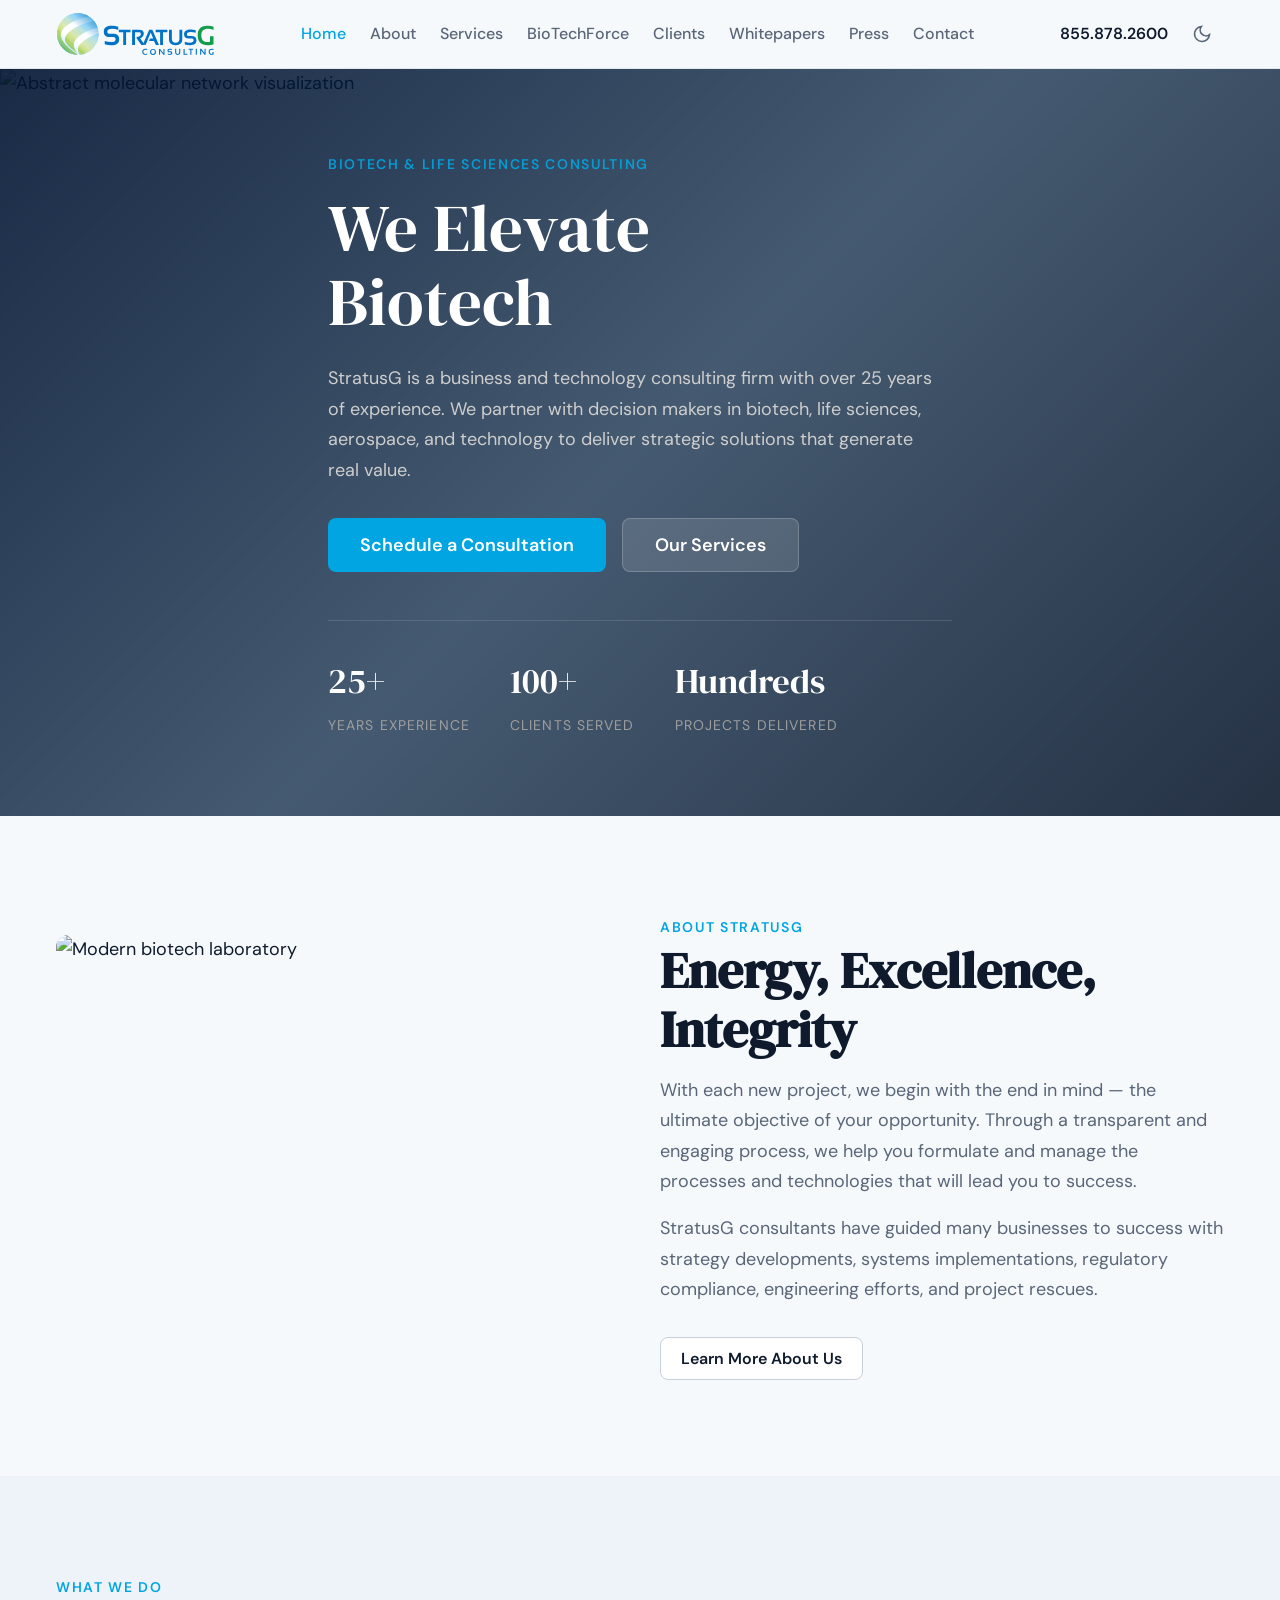
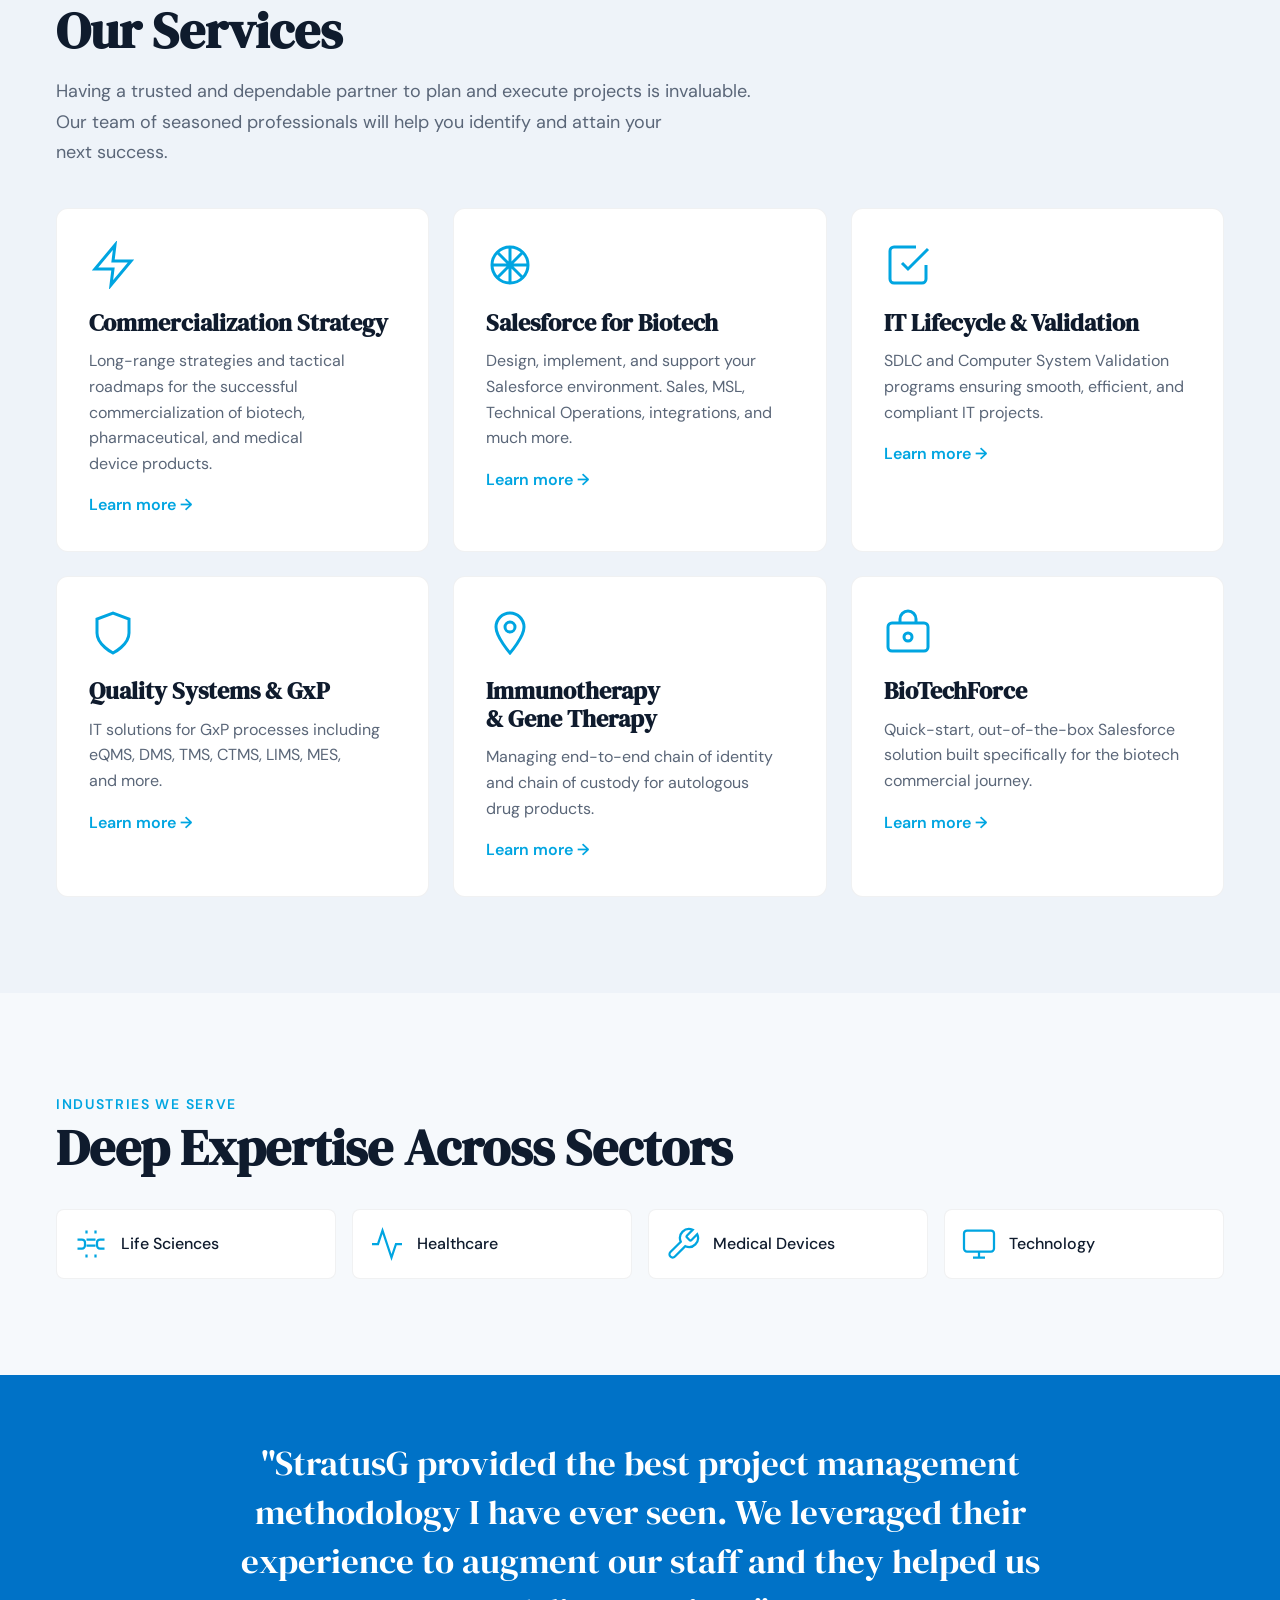
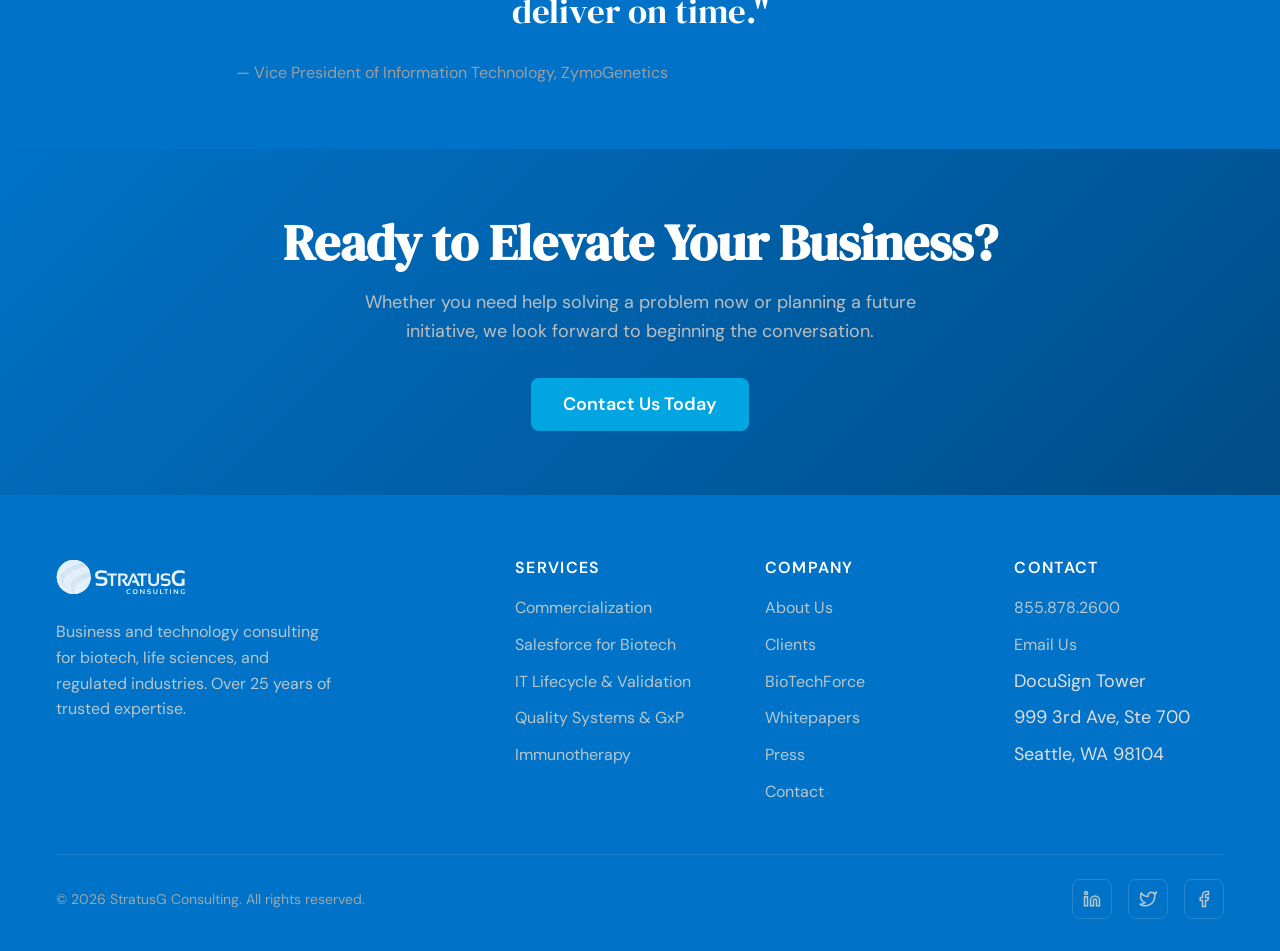
==== index.html @ 869bb2cd "StratusG Consulting website - complete rebuild - Modern responsive design with dark mode support - H" ====
<!DOCTYPE html>
<html lang="en">
<head>
<meta charset="UTF-8">
<meta name="viewport" content="width=device-width, initial-scale=1.0">
<title>StratusG Consulting — Biotech &amp; Life Sciences Technology Consulting</title>
<meta name="description" content="StratusG is a biotechnology consulting firm with 25+ years of experience. We partner with biotech, life sciences, aerospace, and technology leaders to deliver strategic solutions.">
<meta name="keywords" content="biotech consulting, life sciences consulting, technology consulting, Salesforce biotech, commercialization strategy, IT validation, GxP compliance, CAR-T therapy, immunotherapy consulting, BioTechForce, Seattle consulting firm">
<meta name="robots" content="index, follow">
<link rel="canonical" href="https://stratusg.com/">
<link rel="sitemap" type="application/xml" href="/sitemap.xml">

<!-- Open Graph -->
<meta property="og:type" content="website">
<meta property="og:site_name" content="StratusG Consulting">
<meta property="og:title" content="StratusG Consulting — Biotech & Life Sciences Technology Consulting">
<meta property="og:description" content="Business and technology consulting for biotech, life sciences, and regulated industries. Over 25 years of experience serving 100+ clients.">
<meta property="og:url" content="https://stratusg.com/">
<meta property="og:image" content="https://stratusg.com/assets/stratusg-hero.png">
<meta property="og:image:width" content="1200">
<meta property="og:image:height" content="630">
<meta property="og:locale" content="en_US">

<!-- Twitter Card -->
<meta name="twitter:card" content="summary_large_image">
<meta name="twitter:site" content="@StratusG">
<meta name="twitter:title" content="StratusG Consulting — Biotech & Life Sciences Technology Consulting">
<meta name="twitter:description" content="Business and technology consulting for biotech, life sciences, and regulated industries. Over 25 years of experience.">
<meta name="twitter:image" content="https://stratusg.com/assets/stratusg-hero.png">

<!-- Additional SEO -->
<meta name="geo.region" content="US-WA">
<meta name="geo.placename" content="Seattle">
<meta name="geo.position" content="47.6062;-122.3321">
<meta name="ICBM" content="47.6062, -122.3321">

<!-- Fonts -->
<link rel="preconnect" href="https://fonts.googleapis.com">
<link rel="preconnect" href="https://fonts.gstatic.com" crossorigin>
<link href="https://fonts.googleapis.com/css2?family=DM+Sans:wght@300;400;500;600;700&family=DM+Serif+Display&display=swap" rel="stylesheet">

<!-- Lucide Icons -->
<script src="https://unpkg.com/lucide@latest/dist/umd/lucide.min.js"></script>

<!-- Google reCAPTCHA -->
<script src="https://www.google.com/recaptcha/api.js?onload=onRecaptchaLoad&render=explicit" async defer></script>

<link rel="stylesheet" href="./base.css">
<link rel="stylesheet" href="./style.css">

<!-- Ensure all content is visible to search engine crawlers without JS -->
<noscript>
<style>
  .page { display: block !important; }
  .mobile-nav { display: none; }
</style>
</noscript>

<!-- JSON-LD Structured Data -->
<script type="application/ld+json">
{
  "@context": "https://schema.org",
  "@graph": [
    {
      "@type": "Organization",
      "@id": "https://stratusg.com/#organization",
      "name": "StratusG Consulting",
      "url": "https://stratusg.com",
      "logo": "https://stratusg.com/assets/stratusG-2.svg",
      "description": "StratusG is a business and technology consulting firm with over 25 years of experience partnering with decision makers in biotech, life sciences, aerospace, and technology.",
      "foundingDate": "2001",
      "numberOfEmployees": {
        "@type": "QuantitativeValue",
        "minValue": 10,
        "maxValue": 50
      },
      "address": {
        "@type": "PostalAddress",
        "streetAddress": "999 3rd Ave, Ste 700",
        "addressLocality": "Seattle",
        "addressRegion": "WA",
        "postalCode": "98104",
        "addressCountry": "US"
      },
      "contactPoint": {
        "@type": "ContactPoint",
        "contactType": "sales",
        "areaServed": "US",
        "availableLanguage": "English"
      },
      "sameAs": [
        "https://www.linkedin.com/company/stratusg-consulting",
        "https://twitter.com/StratusG",
        "http://www.facebook.com/stratusg.seattle"
      ],
      "knowsAbout": [
        "Biotechnology Consulting",
        "Life Sciences Technology",
        "Salesforce Implementation",
        "IT Lifecycle Management",
        "GxP Compliance",
        "Quality Systems",
        "Immunotherapy",
        "CAR-T Cell Therapy",
        "Gene Therapy",
        "Commercialization Strategy"
      ]
    },
    {
      "@type": "LocalBusiness",
      "@id": "https://stratusg.com/#localbusiness",
      "name": "StratusG Consulting",
      "image": "https://stratusg.com/assets/stratusg-hero.png",
      "url": "https://stratusg.com",
      "priceRange": "$$$",
      "address": {
        "@type": "PostalAddress",
        "streetAddress": "999 3rd Ave, Ste 700",
        "addressLocality": "Seattle",
        "addressRegion": "WA",
        "postalCode": "98104",
        "addressCountry": "US"
      },
      "geo": {
        "@type": "GeoCoordinates",
        "latitude": 47.6062,
        "longitude": -122.3321
      },
      "areaServed": {
        "@type": "Country",
        "name": "United States"
      }
    },
    {
      "@type": "WebSite",
      "@id": "https://stratusg.com/#website",
      "url": "https://stratusg.com",
      "name": "StratusG Consulting",
      "publisher": {
        "@id": "https://stratusg.com/#organization"
      },
      "description": "Biotech and life sciences technology consulting with over 25 years of experience."
    },
    {
      "@type": "WebPage",
      "@id": "https://stratusg.com/#webpage",
      "url": "https://stratusg.com",
      "name": "StratusG Consulting — Biotech & Life Sciences Technology Consulting",
      "isPartOf": {
        "@id": "https://stratusg.com/#website"
      },
      "about": {
        "@id": "https://stratusg.com/#organization"
      },
      "description": "StratusG is a biotechnology consulting firm with 25+ years of experience serving 100+ clients across biotech, life sciences, aerospace, and technology."
    },
    {
      "@type": "ProfessionalService",
      "@id": "https://stratusg.com/#service",
      "name": "StratusG Consulting Services",
      "provider": {
        "@id": "https://stratusg.com/#organization"
      },
      "serviceType": [
        "Commercialization Consulting",
        "Salesforce for Biotech",
        "IT Lifecycle & Validation",
        "Quality Systems & GxP Compliance",
        "Immunotherapy & CAR-T Consulting",
        "BioTechForce Platform"
      ],
      "areaServed": {
        "@type": "Country",
        "name": "United States"
      }
    }
  ]
}
</script>
</head>
<body>

<!-- ==================== HEADER ==================== -->
<header class="header">
  <div class="header__inner">
    <a href="#home" class="header__logo" data-nav="home">
      <img src="./assets/stratusG-2.svg" alt="StratusG Consulting" class="header__logo-full">
    </a>

    <nav class="header__nav">
      <a href="#home" data-nav="home" class="active">Home</a>
      <a href="#about" data-nav="about">About</a>
      <a href="#services" data-nav="services">Services</a>
      <a href="#biotechforce" data-nav="biotechforce">BioTechForce</a>
      <a href="#clients" data-nav="clients">Clients</a>
      <a href="#whitepapers" data-nav="whitepapers">Whitepapers</a>
      <a href="#press" data-nav="press">Press</a>
      <a href="#contact" data-nav="contact">Contact</a>
    </nav>

    <div class="header__actions">
      <a href="#" class="header__phone" data-phone></a>
      <button class="theme-toggle" data-theme-toggle aria-label="Switch to dark mode">
        <svg width="20" height="20" viewBox="0 0 24 24" fill="none" stroke="currentColor" stroke-width="2"><path d="M21 12.79A9 9 0 1 1 11.21 3 7 7 0 0 0 21 12.79z"/></svg>
      </button>
      <button class="mobile-menu-btn" aria-label="Open menu" onclick="document.querySelector('.mobile-nav').classList.add('open')">
        <svg width="24" height="24" viewBox="0 0 24 24" fill="none" stroke="currentColor" stroke-width="2"><path d="M3 12h18M3 6h18M3 18h18"/></svg>
      </button>
    </div>
  </div>
</header>

<!-- Mobile Nav -->
<nav class="mobile-nav">
  <button class="mobile-nav__close" aria-label="Close menu" onclick="document.querySelector('.mobile-nav').classList.remove('open')">
    <svg width="24" height="24" viewBox="0 0 24 24" fill="none" stroke="currentColor" stroke-width="2"><path d="M18 6 6 18M6 6l12 12"/></svg>
  </button>
  <a href="#home" data-nav="home" onclick="document.querySelector('.mobile-nav').classList.remove('open')">Home</a>
  <a href="#about" data-nav="about" onclick="document.querySelector('.mobile-nav').classList.remove('open')">About</a>
  <a href="#services" data-nav="services" onclick="document.querySelector('.mobile-nav').classList.remove('open')">Services</a>
  <a href="#biotechforce" data-nav="biotechforce" onclick="document.querySelector('.mobile-nav').classList.remove('open')">BioTechForce</a>
  <a href="#clients" data-nav="clients" onclick="document.querySelector('.mobile-nav').classList.remove('open')">Clients</a>
  <a href="#whitepapers" data-nav="whitepapers" onclick="document.querySelector('.mobile-nav').classList.remove('open')">Whitepapers</a>
  <a href="#press" data-nav="press" onclick="document.querySelector('.mobile-nav').classList.remove('open')">Press</a>
  <a href="#contact" data-nav="contact" onclick="document.querySelector('.mobile-nav').classList.remove('open')">Contact</a>
</nav>

<!-- ==================== HOME PAGE ==================== -->
<main>
<div class="page active" id="page-home">

  <!-- Hero -->
  <section class="hero">
    <div class="hero__bg">
      <img src="./assets/stratusg-hero.png" alt="Abstract molecular network visualization" width="1920" height="1080" loading="eager">
    </div>
    <div class="hero__content">
      <span class="hero__label">Biotech &amp; Life Sciences Consulting</span>
      <h1 class="hero__title">We Elevate Biotech</h1>
      <p class="hero__desc">StratusG is a business and technology consulting firm with over 25 years of experience. We partner with decision makers in biotech, life sciences, aerospace, and technology to deliver strategic solutions that generate real value.</p>
      <div class="hero__actions">
        <a href="#contact" data-nav="contact" class="btn btn--primary btn--lg">Schedule a Consultation</a>
        <a href="#services" data-nav="services" class="btn btn--secondary btn--lg" style="background:oklch(1 0 0 / 0.12);color:#fff;border-color:oklch(1 0 0 / 0.2);">Our Services</a>
      </div>
      <div class="hero__stats">
        <div>
          <div class="hero__stat-number">25+</div>
          <div class="hero__stat-label">Years Experience</div>
        </div>
        <div>
          <div class="hero__stat-number">100+</div>
          <div class="hero__stat-label">Clients Served</div>
        </div>
        <div>
          <div class="hero__stat-number">Hundreds</div>
          <div class="hero__stat-label">Projects Delivered</div>
        </div>
      </div>
    </div>
  </section>

  <!-- About Preview -->
  <section class="section">
    <div class="container">
      <div class="about-row fade-in">
        <div class="about-row__img">
          <img src="./assets/stratusg-about.png" alt="Modern biotech laboratory" width="600" height="450" loading="lazy">
        </div>
        <div class="about-row__content">
          <span class="section__label">About StratusG</span>
          <h2>Energy, Excellence, Integrity</h2>
          <p>With each new project, we begin with the end in mind — the ultimate objective of your opportunity. Through a transparent and engaging process, we help you formulate and manage the processes and technologies that will lead you to success.</p>
          <p>StratusG consultants have guided many businesses to success with strategy developments, systems implementations, regulatory compliance, engineering efforts, and project rescues.</p>
          <a href="#about" data-nav="about" class="btn btn--secondary" style="margin-top:var(--space-4)">Learn More About Us</a>
        </div>
      </div>
    </div>
  </section>

  <!-- Services Preview -->
  <section class="section section--alt">
    <div class="container">
      <div class="fade-in">
        <span class="section__label">What We Do</span>
        <h2 class="section__title">Our Services</h2>
        <p class="section__desc">Having a trusted and dependable partner to plan and execute projects is invaluable. Our team of seasoned professionals will help you identify and attain your next success.</p>
      </div>
      <div class="services-grid">
        <a class="service-card fade-in" href="#service-commercialization" data-nav="service-commercialization">
          <div class="service-card__icon">
            <svg viewBox="0 0 24 24" fill="none" stroke="currentColor" stroke-width="1.5"><path d="M13 2L3 14h9l-1 8 10-12h-9l1-8z"/></svg>
          </div>
          <h3 class="service-card__title">Commercialization Strategy</h3>
          <p class="service-card__desc">Long-range strategies and tactical roadmaps for the successful commercialization of biotech, pharmaceutical, and medical device products.</p>
          <span class="service-card__link">Learn more →</span>
        </a>
        <a class="service-card fade-in" href="#service-salesforce" data-nav="service-salesforce">
          <div class="service-card__icon">
            <svg viewBox="0 0 24 24" fill="none" stroke="currentColor" stroke-width="1.5"><path d="M12 3v18M3 12h18M5.636 5.636l12.728 12.728M18.364 5.636 5.636 18.364"/><circle cx="12" cy="12" r="9"/></svg>
          </div>
          <h3 class="service-card__title">Salesforce for Biotech</h3>
          <p class="service-card__desc">Design, implement, and support your Salesforce environment. Sales, MSL, Technical Operations, integrations, and much more.</p>
          <span class="service-card__link">Learn more →</span>
        </a>
        <a class="service-card fade-in" href="#service-validation" data-nav="service-validation">
          <div class="service-card__icon">
            <svg viewBox="0 0 24 24" fill="none" stroke="currentColor" stroke-width="1.5"><path d="M9 11l3 3L22 4"/><path d="M21 12v7a2 2 0 01-2 2H5a2 2 0 01-2-2V5a2 2 0 012-2h11"/></svg>
          </div>
          <h3 class="service-card__title">IT Lifecycle &amp; Validation</h3>
          <p class="service-card__desc">SDLC and Computer System Validation programs ensuring smooth, efficient, and compliant IT projects.</p>
          <span class="service-card__link">Learn more →</span>
        </a>
        <a class="service-card fade-in" href="#service-gxp" data-nav="service-gxp">
          <div class="service-card__icon">
            <svg viewBox="0 0 24 24" fill="none" stroke="currentColor" stroke-width="1.5"><path d="M12 22s8-4 8-10V5l-8-3-8 3v7c0 6 8 10 8 10z"/></svg>
          </div>
          <h3 class="service-card__title">Quality Systems &amp; GxP</h3>
          <p class="service-card__desc">IT solutions for GxP processes including eQMS, DMS, TMS, CTMS, LIMS, MES, and more.</p>
          <span class="service-card__link">Learn more →</span>
        </a>
        <a class="service-card fade-in" href="#service-immunotherapy" data-nav="service-immunotherapy">
          <div class="service-card__icon">
            <svg viewBox="0 0 24 24" fill="none" stroke="currentColor" stroke-width="1.5"><path d="M12 2a7 7 0 017 7c0 5-7 13-7 13S5 14 5 9a7 7 0 017-7z"/><circle cx="12" cy="9" r="2.5"/></svg>
          </div>
          <h3 class="service-card__title">Immunotherapy &amp; Gene Therapy</h3>
          <p class="service-card__desc">Managing end-to-end chain of identity and chain of custody for autologous drug products.</p>
          <span class="service-card__link">Learn more →</span>
        </a>
        <a class="service-card fade-in" href="#biotechforce" data-nav="biotechforce">
          <div class="service-card__icon">
            <svg viewBox="0 0 24 24" fill="none" stroke="currentColor" stroke-width="1.5"><rect x="2" y="7" width="20" height="14" rx="2"/><path d="M16 7V5a4 4 0 00-8 0v2"/><circle cx="12" cy="14" r="2"/></svg>
          </div>
          <h3 class="service-card__title">BioTechForce</h3>
          <p class="service-card__desc">Quick-start, out-of-the-box Salesforce solution built specifically for the biotech commercial journey.</p>
          <span class="service-card__link">Learn more →</span>
        </a>
      </div>
    </div>
  </section>

  <!-- Industries -->
  <section class="section">
    <div class="container">
      <div class="fade-in">
        <span class="section__label">Industries We Serve</span>
        <h2 class="section__title">Deep Expertise Across Sectors</h2>
      </div>
      <div class="industries-grid fade-in">
        <div class="industry-item">
          <svg class="industry-item__icon" viewBox="0 0 24 24" fill="none" stroke="currentColor" stroke-width="1.5"><path d="M9 3v2m6-2v2M9 19v2m6-2v2M3 9h2m14 0h2M3 15h2m14 0h2m-2-6h-1a2 2 0 00-2 2v2a2 2 0 002 2h1M5 9h1a2 2 0 012 2v2a2 2 0 01-2 2H5m4-6h6m-6 4h6"/></svg>
          <span class="industry-item__text">Life Sciences</span>
        </div>
        <div class="industry-item">
          <svg class="industry-item__icon" viewBox="0 0 24 24" fill="none" stroke="currentColor" stroke-width="1.5"><path d="M22 12h-4l-3 9L9 3l-3 9H2"/></svg>
          <span class="industry-item__text">Healthcare</span>
        </div>
        <div class="industry-item">
          <svg class="industry-item__icon" viewBox="0 0 24 24" fill="none" stroke="currentColor" stroke-width="1.5"><path d="M14.7 6.3a1 1 0 000 1.4l1.6 1.6a1 1 0 001.4 0l3.77-3.77a6 6 0 01-7.94 7.94l-6.91 6.91a2.12 2.12 0 01-3-3l6.91-6.91a6 6 0 017.94-7.94l-3.76 3.76z"/></svg>
          <span class="industry-item__text">Medical Devices</span>
        </div>
        <div class="industry-item">
          <svg class="industry-item__icon" viewBox="0 0 24 24" fill="none" stroke="currentColor" stroke-width="1.5"><rect x="2" y="3" width="20" height="14" rx="2"/><path d="M8 21h8m-4-4v4"/></svg>
          <span class="industry-item__text">Technology</span>
        </div>
      </div>
    </div>
  </section>

  <!-- Testimonial -->
  <section class="testimonial fade-in">
    <div class="container">
      <blockquote class="testimonial__quote">"StratusG provided the best project management methodology I have ever seen. We leveraged their experience to augment our staff and they helped us deliver on time."</blockquote>
      <p class="testimonial__author">— Vice President of Information Technology, ZymoGenetics</p>
    </div>
  </section>

  <!-- CTA -->
  <section class="cta-banner fade-in">
    <div class="container">
      <h2>Ready to Elevate Your Business?</h2>
      <p>Whether you need help solving a problem now or planning a future initiative, we look forward to beginning the conversation.</p>
      <a href="#contact" data-nav="contact" class="btn btn--primary btn--lg">Contact Us Today</a>
    </div>
  </section>
</div>

<!-- ==================== ABOUT PAGE ==================== -->
<div class="page" id="page-about">
  <section class="service-detail__hero">
    <div class="container">
      <a href="#home" data-nav="home" class="back-link">← Back to Home</a>
      <h1>About StratusG</h1>
      <p>A business and technology consulting firm with over 25 years of experience.</p>
    </div>
  </section>
  <section class="section">
    <div class="container">
      <div class="about-row">
        <div class="about-row__img">
          <img src="./assets/stratusg-about.png" alt="StratusG team and laboratory" width="600" height="450" loading="lazy">
        </div>
        <div class="about-row__content">
          <span class="section__label">Our Story</span>
          <h2>Energy, Excellence, Integrity</h2>
          <p>StratusG is a business and technology consulting firm with over 25 years of experience. We work with business executives and other decision makers in the biotech, life sciences, aerospace, and technology verticals to deliver on projects of all scopes and sizes.</p>
          <p>With each new project, we begin with the end in mind — the ultimate objective of your opportunity. Through a transparent and engaging process, we help you formulate and manage the processes and technologies that will lead you to success.</p>
          <p>StratusG consultants have guided many businesses to success with strategy developments, systems implementations, regulatory compliance, engineering efforts, and project rescues. We develop deep, long-lasting relationships with our clients who trust our insights and value our deliverables.</p>
          <p>Our goal is to provide you with elegant and strategic solutions that generate real value for your business.</p>
        </div>
      </div>
      <div class="about-values" style="margin-top:var(--space-12)">
        <div class="about-value">
          <div class="about-value__number">25+</div>
          <div class="about-value__text">Years of Experience</div>
        </div>
        <div class="about-value">
          <div class="about-value__number">100+</div>
          <div class="about-value__text">Clients Served</div>
        </div>
        <div class="about-value">
          <div class="about-value__number">Seattle</div>
          <div class="about-value__text">Headquarters</div>
        </div>
      </div>
    </div>
  </section>
  <section class="cta-banner">
    <div class="container">
      <h2>Let Us Implement Your Next Success</h2>
      <p>Contact us for a free initial consultation to discuss your project.</p>
      <a href="#contact" data-nav="contact" class="btn btn--primary btn--lg">Get in Touch</a>
    </div>
  </section>
</div>

<!-- ==================== SERVICES PAGE ==================== -->
<div class="page" id="page-services">
  <section class="service-detail__hero">
    <div class="container">
      <a href="#home" data-nav="home" class="back-link">← Back to Home</a>
      <h1>Our Services</h1>
      <p>Preview our service offerings and contact us for a free initial consultation.</p>
    </div>
  </section>
  <section class="section">
    <div class="container">
      <span class="section__label">Experience. Energy. Execution.</span>
      <p class="section__desc" style="margin-bottom:var(--space-8)">The execution of any new project can place a significant burden on an enterprise. Having a trusted and dependable partner and resource to plan and execute projects is invaluable. Our team of seasoned professionals will help you identify and attain your next success.</p>
      <div class="services-grid">
        <a class="service-card" href="#service-commercialization" data-nav="service-commercialization">
          <div class="service-card__icon">
            <svg viewBox="0 0 24 24" fill="none" stroke="currentColor" stroke-width="1.5"><path d="M13 2L3 14h9l-1 8 10-12h-9l1-8z"/></svg>
          </div>
          <h3 class="service-card__title">Commercialization Supported by Technology</h3>
          <p class="service-card__desc">Commercialization strategy, tactics, and supporting technologies for biotech, pharma, and medical devices.</p>
          <span class="service-card__link">View details →</span>
        </a>
        <a class="service-card" href="#service-salesforce" data-nav="service-salesforce">
          <div class="service-card__icon">
            <svg viewBox="0 0 24 24" fill="none" stroke="currentColor" stroke-width="1.5"><path d="M12 3v18M3 12h18M5.636 5.636l12.728 12.728M18.364 5.636 5.636 18.364"/><circle cx="12" cy="12" r="9"/></svg>
          </div>
          <h3 class="service-card__title">Salesforce for Biotech</h3>
          <p class="service-card__desc">Design, implement, and support Salesforce for Sales, MSL, Technical Ops, and more.</p>
          <span class="service-card__link">View details →</span>
        </a>
        <a class="service-card" href="#service-validation" data-nav="service-validation">
          <div class="service-card__icon">
            <svg viewBox="0 0 24 24" fill="none" stroke="currentColor" stroke-width="1.5"><path d="M9 11l3 3L22 4"/><path d="M21 12v7a2 2 0 01-2 2H5a2 2 0 01-2-2V5a2 2 0 012-2h11"/></svg>
          </div>
          <h3 class="service-card__title">IT Lifecycle &amp; Validation</h3>
          <p class="service-card__desc">SDLC and CSV programs for smooth, efficient, and compliant IT projects.</p>
          <span class="service-card__link">View details →</span>
        </a>
        <a class="service-card" href="#service-gxp" data-nav="service-gxp">
          <div class="service-card__icon">
            <svg viewBox="0 0 24 24" fill="none" stroke="currentColor" stroke-width="1.5"><path d="M12 22s8-4 8-10V5l-8-3-8 3v7c0 6 8 10 8 10z"/></svg>
          </div>
          <h3 class="service-card__title">Quality Systems &amp; GxP Solutions</h3>
          <p class="service-card__desc">IT solutions for GxP processes: eQMS, DMS, TMS, CTMS, LIMS, MES, and more.</p>
          <span class="service-card__link">View details →</span>
        </a>
        <a class="service-card" href="#service-immunotherapy" data-nav="service-immunotherapy">
          <div class="service-card__icon">
            <svg viewBox="0 0 24 24" fill="none" stroke="currentColor" stroke-width="1.5"><path d="M12 2a7 7 0 017 7c0 5-7 13-7 13S5 14 5 9a7 7 0 017-7z"/><circle cx="12" cy="9" r="2.5"/></svg>
          </div>
          <h3 class="service-card__title">Immunotherapy, CAR-T &amp; Gene Therapy</h3>
          <p class="service-card__desc">End-to-end chain of identity and chain of custody for autologous drug products.</p>
          <span class="service-card__link">View details →</span>
        </a>
      </div>
    </div>
  </section>
</div>

<!-- ==================== SERVICE DETAIL: COMMERCIALIZATION ==================== -->
<div class="page" id="page-service-commercialization">
  <section class="service-detail__hero">
    <div class="container">
      <a href="#services" data-nav="services" class="back-link">← Back to Services</a>
      <h1>Commercialization Supported by Technology</h1>
      <p>Commercialization strategy, tactics, and supporting technologies.</p>
    </div>
  </section>
  <section class="service-detail__body">
    <div class="container container--narrow">
      <p>Leverage our decades of experience devising, drafting, and implementing long-range strategies and tactical roadmaps for the successful commercialization of biotechnology, pharmaceutical, and medical device products.</p>
      <p>Supporting these strategies, StratusG has a long history of developing the technology infrastructure, platforms, applications, and supporting processes to make the implementation of long-range strategies and tactical plans as efficient as can be while maintaining scalability.</p>
      <h2>What We Deliver</h2>
      <ul>
        <li>Long-range strategic roadmaps for product commercialization</li>
        <li>Technology infrastructure development and planning</li>
        <li>Platform and application implementation</li>
        <li>Supporting process design and optimization</li>
        <li>Scalable solutions that grow with your organization</li>
      </ul>
      <a href="#contact" data-nav="contact" class="btn btn--primary" style="margin-top:var(--space-6)">Discuss Your Strategy</a>
    </div>
  </section>
</div>

<!-- ==================== SERVICE DETAIL: SALESFORCE ==================== -->
<div class="page" id="page-service-salesforce">
  <section class="service-detail__hero">
    <div class="container">
      <a href="#services" data-nav="services" class="back-link">← Back to Services</a>
      <h1>Salesforce for Biotech</h1>
      <p>Strategy, systems, and process for regulated biotech CRM.</p>
    </div>
  </section>
  <section class="service-detail__body">
    <div class="container container--narrow">
      <p>We can work with you to design, implement, and support your Salesforce environment to meet your organization's requirements. Including Sales, MSL, Technical Operations, patient scheduling, GPO management, territory alignment, compensation, sales reporting, training, questionnaires, integrations, Single Sign On, e-signatures, ITSM, and much more.</p>
      <h2>BioTechForce — Commercial Solutions for Biotech</h2>
      <p>BioTechForce is a quick-start out-of-the-box solution to support a biotech company's commercial journey. Over 15 years ago StratusG was the first company to implement Salesforce.com into the regulated biotech industry. Since then, we have completed hundreds of projects and offer that experience in the quick-start package.</p>
      <h3>Sales Process</h3>
      <p>Right out of the box we help you simplify your sales process and increase your sales efficiency. Our biotech experience is focused on biotech best practices. Including: quick call logging on any device, real-time reporting, and dashboards; territory alignment, field coaching reports, marketing collateral management, training, and continuous process improvement.</p>
      <h3>Medical Affairs</h3>
      <p>We help to automate Medical Science Liaison (MSL) and Key Opinion Leader (KOL) development. Our expertise in system automation and Medical Affairs processes efficiently fulfills your call logging and reporting requirements. Includes: MSL questionnaires and automated medical information requests.</p>
      <h3>Distribution Management</h3>
      <p>Our solutions provide clean, concise reporting for easy tracking of key requirements. BioTechForce helps to efficiently track convoluted GPO requirements and directly navigate payer processes. Including: GPO management, reimbursements, logistics and tracking, contract milestones, and government affairs.</p>
      <h3>System Integrations</h3>
      <p>We understand system integration requirements with numerous disparate enterprise applications. Our expertise makes it seamless to integrate SSO, data warehouse, unique identifier tracking, ITSM, and numerous other solutions.</p>
      <a href="#contact" data-nav="contact" class="btn btn--primary" style="margin-top:var(--space-6)">Discuss Salesforce Solutions</a>
    </div>
  </section>
</div>

<!-- ==================== SERVICE DETAIL: VALIDATION ==================== -->
<div class="page" id="page-service-validation">
  <section class="service-detail__hero">
    <div class="container">
      <a href="#services" data-nav="services" class="back-link">← Back to Services</a>
      <h1>IT Lifecycle &amp; Validation</h1>
      <p>Efficiency, reliability, and compliance.</p>
    </div>
  </section>
  <section class="service-detail__body">
    <div class="container container--narrow">
      <p>The System Development Lifecycle (SDLC) and the Computer System Validation (CSV) programs in place within your IT Organization are the backbone of smooth and efficient IT projects. The SDLC will inform the processes for defining, implementing, and managing regulated and non-regulated enterprise systems from inception to retirement.</p>
      <p>The CSV will guide your organization through the processes for providing evidence that your GxP IT systems operate and perform as intended.</p>
      <h2>How We Help</h2>
      <p>If you are a "young" IT Organization and need help to define your SDLC and CSV, or if you have an outdated or overly burdensome set of system lifecycle and validation procedures, StratusG can help to ensure that your future state SDLC and CSV are right-sized and compliant with current best practices.</p>
      <ul>
        <li>SDLC program definition and optimization</li>
        <li>Computer System Validation (CSV) program development</li>
        <li>Compliance with current GxP best practices</li>
        <li>Right-sizing validation procedures for your organization</li>
        <li>System lifecycle management from inception to retirement</li>
      </ul>
      <a href="#contact" data-nav="contact" class="btn btn--primary" style="margin-top:var(--space-6)">Discuss Validation Needs</a>
    </div>
  </section>
</div>

<!-- ==================== SERVICE DETAIL: GxP ==================== -->
<div class="page" id="page-service-gxp">
  <section class="service-detail__hero">
    <div class="container">
      <a href="#services" data-nav="services" class="back-link">← Back to Services</a>
      <h1>Quality Systems &amp; GxP Solutions</h1>
      <p>Quality, compliance, efficiency.</p>
    </div>
  </section>
  <section class="service-detail__body">
    <div class="container container--narrow">
      <p>Quality Systems and indeed any GxP process can be an opportunity for efficiencies through the implementation of well-defined and implemented supporting information technology solutions. Over the years, StratusG has helped many customers define and implement IT solutions to support a myriad of GxP process areas.</p>
      <h2>GxP Systems We Implement</h2>
    </div>
    <div class="container">
      <div class="gxp-grid">
        <div class="gxp-item"><div class="gxp-item__abbr">eQMS</div><div class="gxp-item__name">Electronic Quality Management</div></div>
        <div class="gxp-item"><div class="gxp-item__abbr">DMS</div><div class="gxp-item__name">Document Management</div></div>
        <div class="gxp-item"><div class="gxp-item__abbr">TMS</div><div class="gxp-item__name">Training Management</div></div>
        <div class="gxp-item"><div class="gxp-item__abbr">CTMS</div><div class="gxp-item__name">Clinical Trials Management</div></div>
        <div class="gxp-item"><div class="gxp-item__abbr">LIMS</div><div class="gxp-item__name">Laboratory Information</div></div>
        <div class="gxp-item"><div class="gxp-item__abbr">MES</div><div class="gxp-item__name">Manufacturing Execution</div></div>
        <div class="gxp-item"><div class="gxp-item__abbr">RAM</div><div class="gxp-item__name">Regulatory Asset Management</div></div>
        <div class="gxp-item"><div class="gxp-item__abbr">COI/COC</div><div class="gxp-item__name">Chain of Identity/Custody</div></div>
      </div>
    </div>
    <div class="container container--narrow" style="margin-top:var(--space-8)">
      <p>Regardless of the GxP process your organization seeks to support with IT solutions, StratusG can help.</p>
      <a href="#contact" data-nav="contact" class="btn btn--primary" style="margin-top:var(--space-6)">Discuss GxP Solutions</a>
    </div>
  </section>
</div>

<!-- ==================== SERVICE DETAIL: IMMUNOTHERAPY ==================== -->
<div class="page" id="page-service-immunotherapy">
  <section class="service-detail__hero">
    <div class="container">
      <a href="#services" data-nav="services" class="back-link">← Back to Services</a>
      <h1>Immunotherapy, CAR-T &amp; Gene Therapy</h1>
      <p>Chain of Identity &amp; Chain of Custody solutions for autologous therapies.</p>
    </div>
  </section>
  <section class="service-detail__body">
    <div class="container container--narrow">
      <p>StratusG has worked with a multitude of customers, including with contract drug manufacturing organizations (CDMO) often hired by immunotherapy and Gene Therapy companies to manufacture drug product.</p>
      <p>StratusG understands the tremendous importance of managing and evidencing the end-to-end chain of identity (COI) and chain of custody (COC) of every single unique batch or lot of autologous drug product.</p>
      <h2>Our Capabilities</h2>
      <ul>
        <li>Implementation of leading commercial off-the-shelf COI/COC software products</li>
        <li>Custom COI/COC solution development for clinical trials and commercial products</li>
        <li>Partnership with CDMO organizations for manufacturing process support</li>
        <li>Refinement of COI/COC product offerings for the immunotherapy sector</li>
        <li>End-to-end chain management from clinical trials through commercial products</li>
      </ul>
      <p>StratusG has also worked with the two leading COI/COC software product providers to help them refine their product offerings to be more applicable to the rapidly growing immunotherapy sector.</p>
      <a href="#contact" data-nav="contact" class="btn btn--primary" style="margin-top:var(--space-6)">Discuss Immunotherapy Solutions</a>
    </div>
  </section>
</div>

<!-- ==================== BIOTECHFORCE PAGE ==================== -->
<div class="page" id="page-biotechforce">
  <section class="service-detail__hero">
    <div class="container">
      <a href="#home" data-nav="home" class="back-link">← Back to Home</a>
      <h1>BioTechForce</h1>
      <p>Commercial Solutions for Biotech — Powered by Salesforce</p>
    </div>
  </section>
  <section class="section">
    <div class="container container--narrow">
      <p class="section__desc">BioTechForce is a quick-start out-of-the-box solution to support a biotech company's commercial journey. Over 15 years ago StratusG was the first company to implement Salesforce.com into the regulated biotech industry. Since then, we have completed hundreds of projects and offer that experience in the quick-start package, resulting in a state-of-the-art implementation that will save you both time and cost.</p>
    </div>
    <div class="container" style="margin-top:var(--space-8)">
      <div class="btf-features">
        <div class="btf-feature">
          <h3>Sales Process</h3>
          <p>Simplify your sales process and increase efficiency with biotech best practices. Quick call logging on any device, real-time reporting and dashboards, territory alignment, field coaching reports, marketing collateral management, training, and continuous process improvement.</p>
        </div>
        <div class="btf-feature">
          <h3>Medical Affairs</h3>
          <p>Automate Medical Science Liaison (MSL) and Key Opinion Leader (KOL) development. Efficiently fulfill call logging and reporting requirements with MSL questionnaires and automated medical information requests.</p>
        </div>
        <div class="btf-feature">
          <h3>Distribution Management</h3>
          <p>Clean, concise reporting for easy tracking of key requirements. Efficiently track GPO requirements and navigate payer processes. GPO management, reimbursements, logistics and tracking, contract milestones, and government affairs.</p>
        </div>
        <div class="btf-feature">
          <h3>System Integrations</h3>
          <p>Seamless integration with SSO, data warehouse, unique identifier tracking, ITSM, and numerous other solutions. Compensation tracking, open payments compliance, DEA and NPI tracking, Remedyforce, Outlook, and more.</p>
        </div>
      </div>
    </div>
    <div class="container container--narrow" style="margin-top:var(--space-10);text-align:center;">
      <a href="#contact" data-nav="contact" class="btn btn--primary btn--lg">Get Started with BioTechForce</a>
    </div>
  </section>
</div>

<!-- ==================== CLIENTS PAGE ==================== -->
<div class="page" id="page-clients">
  <section class="service-detail__hero">
    <div class="container">
      <a href="#home" data-nav="home" class="back-link">← Back to Home</a>
      <h1>Our Clients</h1>
      <p>Our business is personal. We foster trust and long-term relationships.</p>
    </div>
  </section>
  <section class="clients-section">
    <div class="container">
      <p class="section__desc" style="margin-bottom:var(--space-10)">StratusG has a diverse service portfolio that varies from client size, industry, and level of involvement. We have engaged on hundreds of projects, large and small. Our service-forward delivery style fosters trust and the growth of long-term client relationships.</p>
      <div id="clients-container">
        <!-- Populated dynamically from clients.csv -->
      </div>
    </div>
  </section>
</div>

<!-- ==================== CONTACT PAGE ==================== -->
<div class="page" id="page-contact">
  <section class="service-detail__hero">
    <div class="container">
      <a href="#home" data-nav="home" class="back-link">← Back to Home</a>
      <h1>Contact Us</h1>
      <p>Let us implement your next success.</p>
    </div>
  </section>
  <section class="section">
    <div class="container">
      <div class="contact-grid">
        <div class="contact-info">
          <p style="color:var(--color-text-muted);line-height:1.7;margin-bottom:var(--space-6)">Whether you need help solving a problem now, need assistance with a future initiative, or simply want to find out more about StratusG, please get in touch with us. We look forward to beginning the conversation.</p>
          <div class="contact-info__item">
            <svg class="contact-info__icon" viewBox="0 0 24 24" fill="none" stroke="currentColor" stroke-width="1.5"><path d="M22 16.92v3a2 2 0 01-2.18 2 19.79 19.79 0 01-8.63-3.07 19.5 19.5 0 01-6-6 19.79 19.79 0 01-3.07-8.67A2 2 0 014.11 2h3a2 2 0 012 1.72c.127.96.361 1.903.7 2.81a2 2 0 01-.45 2.11L8.09 9.91a16 16 0 006 6l1.27-1.27a2 2 0 012.11-.45c.907.339 1.85.573 2.81.7A2 2 0 0122 16.92z"/></svg>
            <div>
              <div class="contact-info__label">Phone</div>
              <div class="contact-info__value"><a href="#" data-phone></a></div>
            </div>
          </div>
          <div class="contact-info__item">
            <svg class="contact-info__icon" viewBox="0 0 24 24" fill="none" stroke="currentColor" stroke-width="1.5"><path d="M21 10c0 7-9 13-9 13s-9-6-9-13a9 9 0 0118 0z"/><circle cx="12" cy="10" r="3"/></svg>
            <div>
              <div class="contact-info__label">Office</div>
              <div class="contact-info__value">DocuSign Tower<br>999 3rd Avenue, Ste 700<br>Seattle, WA 98104</div>
            </div>
          </div>
          <div class="contact-info__item">
            <svg class="contact-info__icon" viewBox="0 0 24 24" fill="none" stroke="currentColor" stroke-width="1.5"><path d="M16 8a6 6 0 016 6v7h-4v-7a2 2 0 00-2-2 2 2 0 00-2 2v7h-4v-7a6 6 0 016-6z"/><rect x="2" y="9" width="4" height="12"/><circle cx="4" cy="4" r="2"/></svg>
            <div>
              <div class="contact-info__label">Connect</div>
              <div class="contact-info__value">
                <a href="http://www.linkedin.com/companies/878215" target="_blank" rel="noopener noreferrer">LinkedIn</a>
              </div>
            </div>
          </div>
        </div>
        <div class="contact-form">
          <h3>Schedule a Free Consultation</h3>
          <form id="contactForm" action="https://webto.salesforce.com/servlet/servlet.WebToLead?encoding=UTF-8" method="POST" onsubmit="return submitWithTimestamp(this)">
            <input type="hidden" name="captcha_settings" value='{"keyname":"StratusG_Contact_Us","fallback":"true","orgId":"00DA0000000IVj2","ts":""}'>
            <input type="hidden" name="oid" value="00DA0000000IVj2">
            <input type="hidden" name="retURL" id="contactRetURL" value="">
            <input type="hidden" name="lead_source" value="Web Form - Contact Us">
            <input type="hidden" name="00N6f00000GHFFP" value="generalcontact">
            <div class="form-row">
              <div class="form-group">
                <label for="ct_first_name">First Name *</label>
                <input type="text" id="ct_first_name" name="first_name" maxlength="40" required>
              </div>
              <div class="form-group">
                <label for="ct_last_name">Last Name *</label>
                <input type="text" id="ct_last_name" name="last_name" maxlength="80" required>
              </div>
            </div>
            <div class="form-row">
              <div class="form-group">
                <label for="ct_email">Email *</label>
                <input type="email" id="ct_email" name="email" maxlength="80" required>
              </div>
              <div class="form-group">
                <label for="ct_company">Company *</label>
                <input type="text" id="ct_company" name="company" maxlength="40" required>
              </div>
            </div>
            <div class="form-row">
              <div class="form-group">
                <label for="ct_title">Position / Title</label>
                <input type="text" id="ct_title" name="title" maxlength="80">
              </div>
              <div class="form-group">
                <label for="ct_phone">Phone</label>
                <input type="tel" id="ct_phone" name="phone" maxlength="40">
              </div>
            </div>
            <div class="form-group">
              <label for="ct_description">How can we assist you?</label>
              <textarea id="ct_description" name="description" rows="4"></textarea>
            </div>
            <div id="recaptcha-contact" style="margin-top:var(--space-4)"></div>
            <button type="submit" class="btn btn--primary btn--lg" style="width:100%;margin-top:var(--space-4)">Submit Inquiry</button>
          </form>
        </div>
      </div>
    </div>
  </section>
</div>

<!-- ==================== WHITEPAPERS PAGE ==================== -->
<div class="page" id="page-whitepapers">
  <section class="service-detail__hero">
    <div class="container">
      <a href="#home" data-nav="home" class="back-link">← Back to Home</a>
      <h1>Download Our Whitepapers</h1>
      <p>Learn about our solutions for clients in biotech and life sciences.</p>
    </div>
  </section>
  <section class="section">
    <div class="container">
      <div class="whitepapers-grid">

        <!-- Whitepaper Card 1 -->
        <div class="whitepaper-card" id="wp-veeva">
          <div class="whitepaper-card__icon">
            <svg width="48" height="48" viewBox="0 0 24 24" fill="none" stroke="currentColor" stroke-width="1.5"><path d="M14 2H6a2 2 0 00-2 2v16a2 2 0 002 2h12a2 2 0 002-2V8z"/><polyline points="14 2 14 8 20 8"/><line x1="16" y1="13" x2="8" y2="13"/><line x1="16" y1="17" x2="8" y2="17"/><polyline points="10 9 9 9 8 9"/></svg>
          </div>
          <h3 class="whitepaper-card__title">Salesforce.com Versus Veeva CRM</h3>
          <p class="whitepaper-card__desc">A comparative analysis of Salesforce.com and Veeva CRM platforms for life sciences and biotech organizations.</p>
          <button class="btn btn--accent whitepaper-card__btn" onclick="showWhitepaperForm('Veeva', 'Salesforce.com Versus Veeva CRM')">Download Whitepaper</button>
        </div>

        <!-- Whitepaper Card 2 -->
        <div class="whitepaper-card" id="wp-qms">
          <div class="whitepaper-card__icon">
            <svg width="48" height="48" viewBox="0 0 24 24" fill="none" stroke="currentColor" stroke-width="1.5"><path d="M14 2H6a2 2 0 00-2 2v16a2 2 0 002 2h12a2 2 0 002-2V8z"/><polyline points="14 2 14 8 20 8"/><line x1="16" y1="13" x2="8" y2="13"/><line x1="16" y1="17" x2="8" y2="17"/><polyline points="10 9 9 9 8 9"/></svg>
          </div>
          <h3 class="whitepaper-card__title">QMS: More Than Software</h3>
          <p class="whitepaper-card__desc">Explore how a quality management system goes beyond software to drive compliance and operational excellence.</p>
          <button class="btn btn--accent whitepaper-card__btn" onclick="showWhitepaperForm('QMS', 'QMS: More Than Software')">Download Whitepaper</button>
        </div>

        <!-- Whitepaper Card 3 -->
        <div class="whitepaper-card" id="wp-crm">
          <div class="whitepaper-card__icon">
            <svg width="48" height="48" viewBox="0 0 24 24" fill="none" stroke="currentColor" stroke-width="1.5"><path d="M14 2H6a2 2 0 00-2 2v16a2 2 0 002 2h12a2 2 0 002-2V8z"/><polyline points="14 2 14 8 20 8"/><line x1="16" y1="13" x2="8" y2="13"/><line x1="16" y1="17" x2="8" y2="17"/><polyline points="10 9 9 9 8 9"/></svg>
          </div>
          <h3 class="whitepaper-card__title">CRM: More Than Software</h3>
          <p class="whitepaper-card__desc">Discover how CRM strategy and implementation goes beyond the technology to deliver real business value.</p>
          <button class="btn btn--accent whitepaper-card__btn" onclick="showWhitepaperForm('CRM', 'CRM: More Than Software')">Download Whitepaper</button>
        </div>

      </div>
    </div>
  </section>
</div>

<!-- ==================== PRESS PAGE ==================== -->
<div class="page" id="page-press">
  <section class="service-detail__hero">
    <div class="container">
      <a href="#home" data-nav="home" class="back-link">&larr; Back to Home</a>
      <h1>In the Press</h1>
      <p>Featured articles and industry recognition for StratusG Consulting.</p>
    </div>
  </section>
  <section class="section">
    <div class="container">
      <div class="press-grid">

        <!-- CIO Review Article -->
        <div class="press-card">
          <div class="press-card__badge">
            <svg width="40" height="40" viewBox="0 0 24 24" fill="none" stroke="currentColor" stroke-width="1.5"><path d="M4 19.5A2.5 2.5 0 016.5 17H20"/><path d="M6.5 2H20v20H6.5A2.5 2.5 0 014 19.5v-15A2.5 2.5 0 016.5 2z"/></svg>
          </div>
          <span class="press-card__pub">CIO Review</span>
          <h3 class="press-card__title">Expediting Drug Commercialization with Ground-breaking Methodology</h3>
          <p class="press-card__desc">Read about our featured work in CIO Review on how StratusG is helping biotech companies accelerate drug commercialization through innovative approaches and proven methodologies.</p>
          <a href="./assets/StratusG-CIO-Review-Article.pdf" target="_blank" rel="noopener noreferrer" class="btn btn--primary press-card__btn">
            <svg width="18" height="18" viewBox="0 0 24 24" fill="none" stroke="currentColor" stroke-width="2" style="margin-right:0.5rem;vertical-align:-3px;"><path d="M14 2H6a2 2 0 00-2 2v16a2 2 0 002 2h12a2 2 0 002-2V8z"/><polyline points="14 2 14 8 20 8"/><line x1="16" y1="13" x2="8" y2="13"/><line x1="16" y1="17" x2="8" y2="17"/></svg>
            Read Article (PDF)
          </a>
        </div>

        <!-- Enterprise World Article -->
        <div class="press-card">
          <div class="press-card__badge">
            <svg width="40" height="40" viewBox="0 0 24 24" fill="none" stroke="currentColor" stroke-width="1.5"><circle cx="12" cy="12" r="10"/><line x1="2" y1="12" x2="22" y2="12"/><path d="M12 2a15.3 15.3 0 014 10 15.3 15.3 0 01-4 10 15.3 15.3 0 01-4-10 15.3 15.3 0 014-10z"/></svg>
          </div>
          <span class="press-card__pub">The Enterprise World &mdash; August 2024</span>
          <h3 class="press-card__title">Redefining Success in the Biotech Industry</h3>
          <p class="press-card__desc">StratusG CEO Jary Krauser was featured in The Enterprise World as one of the &ldquo;Most Recommended Salesforce Service Providers to Watch in 2024.&rdquo; Discover how StratusG is redefining success in the biotech industry.</p>
          <a href="https://issuu.com/theenterpriseworld/docs/most_recommended_salesforce_service_provider_to_wa" target="_blank" rel="noopener noreferrer" class="btn btn--primary press-card__btn">
            <svg width="18" height="18" viewBox="0 0 24 24" fill="none" stroke="currentColor" stroke-width="2" style="margin-right:0.5rem;vertical-align:-3px;"><path d="M18 13v6a2 2 0 01-2 2H5a2 2 0 01-2-2V8a2 2 0 012-2h6"/><polyline points="15 3 21 3 21 9"/><line x1="10" y1="14" x2="21" y2="3"/></svg>
            Read Article on Issuu
          </a>
        </div>

      </div>
    </div>
  </section>
</div>

<!-- Whitepaper Download Modal -->
<div class="wp-modal-overlay" id="wpModal">
  <div class="wp-modal">
    <button class="wp-modal__close" onclick="closeWhitepaperForm()" aria-label="Close">
      <svg width="24" height="24" viewBox="0 0 24 24" fill="none" stroke="currentColor" stroke-width="2"><path d="M18 6 6 18M6 6l12 12"/></svg>
    </button>
    <h3 class="wp-modal__title" id="wpModalTitle">Download Whitepaper</h3>
    <p class="wp-modal__desc">Please complete the form below and we'll email you the whitepaper.</p>
    <form id="wpForm" action="https://webto.salesforce.com/servlet/servlet.WebToLead?encoding=UTF-8" method="POST" onsubmit="return submitWithTimestamp(this)">
      <input type="hidden" name="captcha_settings" value='{"keyname":"StratusG_Contact_Us","fallback":"true","orgId":"00DA0000000IVj2","ts":""}'>
      <input type="hidden" name="oid" value="00DA0000000IVj2">
      <input type="hidden" name="retURL" id="wpRetURL" value="">
      <input type="hidden" name="lead_source" value="Web Form - Contact Us">
      <input type="hidden" name="00N6f00000GHFFP" id="wpTypeField" value="">
      <div class="wp-form-grid">
        <div class="wp-form-field">
          <label for="wp_first_name">First Name <span class="required">*</span></label>
          <input type="text" id="wp_first_name" name="first_name" maxlength="40" required>
        </div>
        <div class="wp-form-field">
          <label for="wp_last_name">Last Name <span class="required">*</span></label>
          <input type="text" id="wp_last_name" name="last_name" maxlength="80" required>
        </div>
        <div class="wp-form-field">
          <label for="wp_title">Position / Title</label>
          <input type="text" id="wp_title" name="title" maxlength="80">
        </div>
        <div class="wp-form-field">
          <label for="wp_email">Email <span class="required">*</span></label>
          <input type="email" id="wp_email" name="email" maxlength="80" required>
        </div>
        <div class="wp-form-field">
          <label for="wp_company">Company</label>
          <input type="text" id="wp_company" name="company" maxlength="40">
        </div>
        <div class="wp-form-field">
          <label for="wp_phone">Phone</label>
          <input type="tel" id="wp_phone" name="phone" maxlength="40">
        </div>
      </div>
      <div id="recaptcha-modal" style="margin-top:var(--space-4)"></div>
      <button type="submit" class="btn btn--accent" style="width:100%;margin-top:var(--space-4)">Submit &amp; Download</button>
    </form>
  </div>
</div>

</main>

<!-- ==================== FOOTER ==================== -->
<footer class="footer">
  <div class="container">
    <div class="footer__grid">
      <div>
        <a href="#home" data-nav="home" class="header__logo" style="display:inline-flex;">
          <img src="./assets/stratusG-2.svg" alt="StratusG Consulting" class="footer__logo-full">
        </a>
        <p class="footer__brand-desc">Business and technology consulting for biotech, life sciences, and regulated industries. Over 25 years of trusted expertise.</p>
      </div>
      <div>
        <h4>Services</h4>
        <ul class="footer__links">
          <li><a href="#service-commercialization" data-nav="service-commercialization">Commercialization</a></li>
          <li><a href="#service-salesforce" data-nav="service-salesforce">Salesforce for Biotech</a></li>
          <li><a href="#service-validation" data-nav="service-validation">IT Lifecycle & Validation</a></li>
          <li><a href="#service-gxp" data-nav="service-gxp">Quality Systems & GxP</a></li>
          <li><a href="#service-immunotherapy" data-nav="service-immunotherapy">Immunotherapy</a></li>
        </ul>
      </div>
      <div>
        <h4>Company</h4>
        <ul class="footer__links">
          <li><a href="#about" data-nav="about">About Us</a></li>
          <li><a href="#clients" data-nav="clients">Clients</a></li>
          <li><a href="#biotechforce" data-nav="biotechforce">BioTechForce</a></li>
          <li><a href="#whitepapers" data-nav="whitepapers">Whitepapers</a></li>
          <li><a href="#press" data-nav="press">Press</a></li>
          <li><a href="#contact" data-nav="contact">Contact</a></li>
        </ul>
      </div>
      <div>
        <h4>Contact</h4>
        <ul class="footer__links">
          <li><a href="#" data-phone></a></li>
          <li><a href="#contact" data-nav="contact">Email Us</a></li>
          <li>DocuSign Tower</li>
          <li>999 3rd Ave, Ste 700</li>
          <li>Seattle, WA 98104</li>
        </ul>
      </div>
    </div>
    <div class="footer__bottom">
      <span class="footer__copyright">&copy; 2026 StratusG Consulting. All rights reserved.</span>
      <div class="footer__social">
        <a href="http://www.linkedin.com/companies/878215" target="_blank" rel="noopener noreferrer" aria-label="LinkedIn">
          <svg width="18" height="18" viewBox="0 0 24 24" fill="none" stroke="currentColor" stroke-width="2"><path d="M16 8a6 6 0 016 6v7h-4v-7a2 2 0 00-2-2 2 2 0 00-2 2v7h-4v-7a6 6 0 016-6z"/><rect x="2" y="9" width="4" height="12"/><circle cx="4" cy="4" r="2"/></svg>
        </a>
        <a href="https://twitter.com/StratusG/" target="_blank" rel="noopener noreferrer" aria-label="Twitter">
          <svg width="18" height="18" viewBox="0 0 24 24" fill="none" stroke="currentColor" stroke-width="2"><path d="M23 3a10.9 10.9 0 01-3.14 1.53 4.48 4.48 0 00-7.86 3v1A10.66 10.66 0 013 4s-4 9 5 13a11.64 11.64 0 01-7 2c9 5 20 0 20-11.5a4.5 4.5 0 00-.08-.83A7.72 7.72 0 0023 3z"/></svg>
        </a>
        <a href="http://www.facebook.com/stratusg.seattle" target="_blank" rel="noopener noreferrer" aria-label="Facebook">
          <svg width="18" height="18" viewBox="0 0 24 24" fill="none" stroke="currentColor" stroke-width="2"><path d="M18 2h-3a5 5 0 00-5 5v3H7v4h3v8h4v-8h3l1-4h-4V7a1 1 0 011-1h3z"/></svg>
        </a>
      </div>

    </div>
  </div>
</footer>

<script>
// ==================== NAVIGATION ====================
(function() {
  function navigateTo(pageId) {
    // Hide all pages
    document.querySelectorAll('.page').forEach(p => p.classList.remove('active'));

    // Show target page
    const target = document.getElementById('page-' + pageId);
    if (target) {
      target.classList.add('active');
    } else {
      document.getElementById('page-home').classList.add('active');
    }

    // Update nav active state
    document.querySelectorAll('[data-nav]').forEach(link => {
      link.classList.toggle('active', link.getAttribute('data-nav') === pageId);
    });

    // Scroll to top
    window.scrollTo(0, 0);
  }

  // Handle clicks on nav links
  document.addEventListener('click', function(e) {
    const navLink = e.target.closest('[data-nav]');
    if (navLink) {
      e.preventDefault();
      const page = navLink.getAttribute('data-nav');
      window.location.hash = page;
    }
  });

  // Handle hash changes
  window.addEventListener('hashchange', function() {
    const hash = window.location.hash.slice(1) || 'home';
    navigateTo(hash);
  });

  // Initial load
  const initialHash = window.location.hash.slice(1) || 'home';
  navigateTo(initialHash);
})();

// ==================== PHONE OBFUSCATION ====================
// Assembles the phone number at runtime so bots can't scrape it from raw HTML
(function() {
  var p = ['8','5','5','.','8','7','8','.','2','6','0','0'];
  var n = p.join('');
  var t = 'tel:' + n.replace(/\./g, '');
  document.querySelectorAll('[data-phone]').forEach(function(el) {
    el.href = t;
    el.textContent = n;
  });
})();

// ==================== DARK MODE TOGGLE ====================
(function(){
  const t = document.querySelector('[data-theme-toggle]');
  const r = document.documentElement;
  let d = matchMedia('(prefers-color-scheme:dark)').matches ? 'dark' : 'light';
  r.setAttribute('data-theme', d);
  updateIcon();

  t && t.addEventListener('click', function() {
    d = d === 'dark' ? 'light' : 'dark';
    r.setAttribute('data-theme', d);
    t.setAttribute('aria-label', 'Switch to ' + (d === 'dark' ? 'light' : 'dark') + ' mode');
    updateIcon();
  });

  function updateIcon() {
    if (!t) return;
    t.innerHTML = d === 'dark'
      ? '<svg width="20" height="20" viewBox="0 0 24 24" fill="none" stroke="currentColor" stroke-width="2"><circle cx="12" cy="12" r="5"/><path d="M12 1v2M12 21v2M4.22 4.22l1.42 1.42M18.36 18.36l1.42 1.42M1 12h2M21 12h2M4.22 19.78l1.42-1.42M18.36 5.64l1.42-1.42"/></svg>'
      : '<svg width="20" height="20" viewBox="0 0 24 24" fill="none" stroke="currentColor" stroke-width="2"><path d="M21 12.79A9 9 0 1 1 11.21 3 7 7 0 0 0 21 12.79z"/></svg>';
  }
})();

// ==================== SET RETURN URLS ====================
(function() {
  var base = window.location.origin + window.location.pathname.replace(/index\.html$/, '');
  var thankYouURL = base + 'thank-you.html';
  var el = document.getElementById('contactRetURL');
  if (el) el.value = thankYouURL;
})();

// ==================== RECAPTCHA ====================
var recaptchaContactId = null;
var recaptchaModalId = null;
var recaptchaReady = false;

function onRecaptchaLoad() {
  recaptchaReady = true;
  // Render the contact form reCAPTCHA immediately
  var contactEl = document.getElementById('recaptcha-contact');
  if (contactEl && !contactEl.hasChildNodes()) {
    recaptchaContactId = grecaptcha.render('recaptcha-contact', {
      sitekey: '6LfP20IUAAAAAMAG5pgz_5hC5D01ovpOJMUhM_eI'
    });
  }
}

function renderModalRecaptcha() {
  var modalEl = document.getElementById('recaptcha-modal');
  if (modalEl && recaptchaReady) {
    // Reset if already rendered
    if (recaptchaModalId !== null) {
      grecaptcha.reset(recaptchaModalId);
    } else {
      recaptchaModalId = grecaptcha.render('recaptcha-modal', {
        sitekey: '6LfP20IUAAAAAMAG5pgz_5hC5D01ovpOJMUhM_eI'
      });
    }
  }
}

function submitWithTimestamp(form) {
  var captchaField = form.querySelector('input[name="captcha_settings"]');
  if (captchaField) {
    var settings = JSON.parse(captchaField.value);
    settings.ts = JSON.stringify(new Date().getTime());
    captchaField.value = JSON.stringify(settings);
  }
  return true;
}

// ==================== WHITEPAPER MODAL ====================
function showWhitepaperForm(typeValue, title) {
  var base = window.location.origin + window.location.pathname.replace(/index\.html$/, '');
  document.getElementById('wpModalTitle').textContent = title;
  document.getElementById('wpTypeField').value = typeValue;
  document.getElementById('wpRetURL').value = base + 'thank-you.html';
  document.getElementById('wpModal').classList.add('open');
  document.body.style.overflow = 'hidden';
  // Render/reset reCAPTCHA in the modal after it's visible
  setTimeout(renderModalRecaptcha, 100);
}

function closeWhitepaperForm() {
  document.getElementById('wpModal').classList.remove('open');
  document.body.style.overflow = '';
}

// Close modal on overlay click
document.getElementById('wpModal').addEventListener('click', function(e) {
  if (e.target === this) closeWhitepaperForm();
});

// Close modal on Escape key
document.addEventListener('keydown', function(e) {
  if (e.key === 'Escape') closeWhitepaperForm();
});

// ==================== LOAD CLIENTS FROM CSV ====================
(function() {
  const container = document.getElementById('clients-container');
  if (!container) return;

  fetch('./clients.csv')
    .then(r => r.text())
    .then(csv => {
      const lines = csv.trim().split('\n');
      // Skip header row
      const clients = lines.slice(1).map(line => {
        // Handle commas inside quoted fields
        const match = line.match(/^"?([^"]*?)"?,"?([^"]*?)"?$/);
        if (!match) return null;
        return { name: match[1].trim(), industry: match[2].trim() };
      }).filter(Boolean);

      // Group by industry, preserving CSV order for industries
      const industries = [];
      const groups = {};
      clients.forEach(c => {
        if (!groups[c.industry]) {
          groups[c.industry] = [];
          industries.push(c.industry);
        }
        groups[c.industry].push(c.name);
      });

      // Render
      container.innerHTML = industries.map(industry => `
        <div class="clients-category">
          <h3 class="clients-category__title">${industry}</h3>
          <div class="clients-list">
            ${groups[industry].map(name => `<span class="client-tag">${name}</span>`).join('')}
          </div>
        </div>
      `).join('');
    })
    .catch(() => {
      container.innerHTML = '<p style="color:var(--color-text-muted)">Unable to load client list.</p>';
    });
})();
</script>

</body>
</html>
---- base.css ----
/* base.css */
*, *::before, *::after { box-sizing: border-box; margin: 0; padding: 0; }

html {
  -moz-text-size-adjust: none;
  -webkit-text-size-adjust: none;
  text-size-adjust: none;
  -webkit-font-smoothing: antialiased;
  -moz-osx-font-smoothing: grayscale;
  text-rendering: optimizeLegibility;
  scroll-behavior: smooth;
  hanging-punctuation: first last;
  scroll-padding-top: var(--space-16);
}

body {
  min-height: 100dvh;
  line-height: 1.6;
  font-family: var(--font-body, sans-serif);
  font-size: var(--text-base);
  color: var(--color-text);
  background-color: var(--color-bg);
}

img, picture, video, canvas, svg { display: block; max-width: 100%; height: auto; }
ul[role="list"], ol[role="list"] { list-style: none; }
input, button, textarea, select { font: inherit; color: inherit; }

h1, h2, h3, h4, h5, h6 { text-wrap: balance; line-height: 1.15; }
p, li, figcaption { text-wrap: pretty; max-width: 72ch; }

::selection {
  background: oklch(from var(--color-primary) l c h / 0.25);
  color: var(--color-text);
}

:focus-visible {
  outline: 2px solid var(--color-primary);
  outline-offset: 3px;
  border-radius: var(--radius-sm);
}

@media (prefers-reduced-motion: reduce) {
  *, *::before, *::after {
    animation-duration: 0.01ms !important;
    animation-iteration-count: 1 !important;
    transition-duration: 0.01ms !important;
    scroll-behavior: auto !important;
  }
}

button { cursor: pointer; background: none; border: none; }
table { border-collapse: collapse; width: 100%; }

a, button, [role="button"], [role="link"], input, textarea, select {
  transition: color var(--transition-interactive),
              background var(--transition-interactive),
              border-color var(--transition-interactive),
              box-shadow var(--transition-interactive);
}

.sr-only {
  position: absolute; width: 1px; height: 1px; padding: 0; margin: -1px;
  overflow: hidden; clip: rect(0, 0, 0, 0); white-space: nowrap; border-width: 0;
}
---- style.css ----
/* StratusG Design Tokens & Styles */

:root {
  /* Type Scale */
  --text-xs:   clamp(0.75rem,  0.7rem  + 0.25vw, 0.875rem);
  --text-sm:   clamp(0.875rem, 0.8rem  + 0.35vw, 1rem);
  --text-base: clamp(1rem,     0.95rem + 0.25vw, 1.125rem);
  --text-lg:   clamp(1.125rem, 1rem    + 0.75vw, 1.5rem);
  --text-xl:   clamp(1.5rem,   1.2rem  + 1.25vw, 2.25rem);
  --text-2xl:  clamp(2rem,     1.2rem  + 2.5vw,  3.5rem);
  --text-3xl:  clamp(2.5rem,   1rem    + 4vw,    5rem);

  /* Spacing */
  --space-1:  0.25rem;
  --space-2:  0.5rem;
  --space-3:  0.75rem;
  --space-4:  1rem;
  --space-5:  1.25rem;
  --space-6:  1.5rem;
  --space-8:  2rem;
  --space-10: 2.5rem;
  --space-12: 3rem;
  --space-16: 4rem;
  --space-20: 5rem;
  --space-24: 6rem;
  --space-32: 8rem;

  /* Fonts */
  --font-display: 'DM Serif Display', Georgia, serif;
  --font-body: 'DM Sans', 'Helvetica Neue', sans-serif;

  /* Radius */
  --radius-sm: 0.375rem;
  --radius-md: 0.5rem;
  --radius-lg: 0.75rem;
  --radius-xl: 1rem;
  --radius-full: 9999px;

  /* Transitions */
  --transition-interactive: 180ms cubic-bezier(0.16, 1, 0.3, 1);
  --ease-out: cubic-bezier(0.16, 1, 0.3, 1);

  /* Content widths */
  --content-narrow: 640px;
  --content-default: 960px;
  --content-wide: 1200px;
}

/* LIGHT MODE (default) */
:root, [data-theme="light"] {
  /* Navy Corporate Palette */
  --color-bg:             #f6f9fc;
  --color-surface:        #ffffff;
  --color-surface-2:      #eef3f9;
  --color-surface-offset: #e4ecf4;
  --color-divider:        #d5dbe3;
  --color-border:         #c8d0da;

  --color-text:           #0f1b2d;
  --color-text-muted:     #5a6678;
  --color-text-faint:     #9aa5b4;
  --color-text-inverse:   #f8f9fb;

  /* StratusG Blue (from logo globe) */
  --color-primary:        #0072C7;
  --color-primary-hover:  #005fa6;
  --color-primary-active: #004d88;

  /* StratusG Cyan (from logo globe highlights) */
  --color-accent:         #00A5E1;
  --color-accent-hover:   #008fc4;
  --color-accent-active:  #007aaa;

  /* StratusG Green (from logo swoosh) */
  --color-success:        #139C49;
  --color-success-hover:  #0f7d3a;

  --shadow-sm: 0 1px 2px oklch(0.2 0.01 240 / 0.06);
  --shadow-md: 0 4px 12px oklch(0.2 0.01 240 / 0.08);
  --shadow-lg: 0 12px 32px oklch(0.2 0.01 240 / 0.12);
}

/* DARK MODE */
[data-theme="dark"] {
  --color-bg:             #0c1420;
  --color-surface:        #111b2b;
  --color-surface-2:      #162236;
  --color-surface-offset: #1a2840;
  --color-divider:        #1e2f4a;
  --color-border:         #2a3d5a;

  --color-text:           #d4dce8;
  --color-text-muted:     #8494aa;
  --color-text-faint:     #5a6b82;
  --color-text-inverse:   #0f1b2d;

  --color-primary:        #3aabef;
  --color-primary-hover:  #5bbdf5;
  --color-primary-active: #2899dc;

  --color-accent:         #4dd0f5;
  --color-accent-hover:   #6edcf9;
  --color-accent-active:  #35c0e8;

  --color-success:        #3fc06a;
  --color-success-hover:  #2eaa56;

  --shadow-sm: 0 1px 2px oklch(0 0 0 / 0.2);
  --shadow-md: 0 4px 12px oklch(0 0 0 / 0.3);
  --shadow-lg: 0 12px 32px oklch(0 0 0 / 0.4);
}

@media (prefers-color-scheme: dark) {
  :root:not([data-theme]) {
    --color-bg:             #0c1420;
    --color-surface:        #111b2b;
    --color-surface-2:      #162236;
    --color-surface-offset: #1a2840;
    --color-divider:        #1e2f4a;
    --color-border:         #2a3d5a;
    --color-text:           #d4dce8;
    --color-text-muted:     #8494aa;
    --color-text-faint:     #5a6b82;
    --color-text-inverse:   #0f1b2d;
    --color-primary:        #3aabef;
    --color-primary-hover:  #5bbdf5;
    --color-primary-active: #2899dc;
    --color-accent:         #4dd0f5;
    --color-accent-hover:   #6edcf9;
    --color-accent-active:  #35c0e8;
    --color-success:        #3fc06a;
    --color-success-hover:  #2eaa56;
    --shadow-sm: 0 1px 2px oklch(0 0 0 / 0.2);
    --shadow-md: 0 4px 12px oklch(0 0 0 / 0.3);
    --shadow-lg: 0 12px 32px oklch(0 0 0 / 0.4);
  }
}

/* ====================== GLOBAL LAYOUT ====================== */
.container {
  max-width: var(--content-wide);
  margin-inline: auto;
  padding-inline: var(--space-4);
}

.container--narrow {
  max-width: var(--content-default);
}

/* ====================== HEADER ====================== */
.header {
  position: sticky;
  top: 0;
  z-index: 50;
  background: oklch(from var(--color-bg) l c h / 0.92);
  backdrop-filter: blur(16px);
  border-bottom: 1px solid oklch(from var(--color-text) l c h / 0.08);
  transition: transform 0.3s var(--ease-out), box-shadow 0.3s var(--ease-out);
}

.header__inner {
  display: flex;
  align-items: center;
  justify-content: space-between;
  padding: var(--space-3) var(--space-4);
  max-width: var(--content-wide);
  margin-inline: auto;
}

.header__logo {
  display: flex;
  align-items: center;
  gap: var(--space-3);
  text-decoration: none;
  color: var(--color-text);
}

.header__logo-full {
  height: 44px;
  width: auto;
  flex-shrink: 0;
}

.footer__logo-full {
  height: 36px;
  width: auto;
  flex-shrink: 0;
  filter: brightness(0) invert(1);
  opacity: 0.9;
}

.header__logo-text {
  font-family: var(--font-body);
  font-weight: 700;
  font-size: var(--text-lg);
  letter-spacing: -0.02em;
}

.header__logo-text span {
  color: var(--color-accent);
}

.header__tagline {
  font-size: var(--text-xs);
  color: var(--color-text-muted);
  letter-spacing: 0.08em;
  text-transform: uppercase;
  display: none;
}

@media (min-width: 768px) {
  .header__tagline { display: block; }
}

.header__nav {
  display: none;
  align-items: center;
  gap: var(--space-6);
}

@media (min-width: 1024px) {
  .header__nav { display: flex; }
}

.header__nav a {
  font-size: var(--text-sm);
  color: var(--color-text-muted);
  text-decoration: none;
  font-weight: 500;
  transition: color var(--transition-interactive);
}

.header__nav a:hover {
  color: var(--color-text);
}

.header__nav a.active {
  color: var(--color-accent);
}

.header__actions {
  display: flex;
  align-items: center;
  gap: var(--space-3);
}

.header__phone {
  display: none;
  font-size: var(--text-sm);
  font-weight: 600;
  color: var(--color-text);
  text-decoration: none;
}

@media (min-width: 768px) {
  .header__phone { display: block; }
}

.btn {
  display: inline-flex;
  align-items: center;
  justify-content: center;
  gap: var(--space-2);
  padding: var(--space-2) var(--space-5);
  font-size: var(--text-sm);
  font-weight: 600;
  border-radius: var(--radius-md);
  text-decoration: none;
  cursor: pointer;
  transition: background var(--transition-interactive),
              color var(--transition-interactive),
              box-shadow var(--transition-interactive),
              transform var(--transition-interactive);
}

.btn:hover { transform: translateY(-1px); }
.btn:active { transform: translateY(0); }

.btn--primary {
  background: var(--color-accent);
  color: #fff;
}

.btn--primary:hover {
  background: var(--color-accent-hover);
  box-shadow: var(--shadow-md);
}

.btn--secondary {
  background: var(--color-surface);
  color: var(--color-text);
  border: 1px solid var(--color-border);
}

.btn--secondary:hover {
  background: var(--color-surface-2);
  box-shadow: var(--shadow-sm);
}

.btn--lg {
  padding: var(--space-3) var(--space-8);
  font-size: var(--text-base);
}

.btn--dark {
  background: var(--color-primary);
  color: #fff;
}

.btn--dark:hover {
  background: var(--color-primary-hover);
  box-shadow: var(--shadow-md);
}

/* Mobile Menu Button */
.mobile-menu-btn {
  display: flex;
  align-items: center;
  justify-content: center;
  width: 44px;
  height: 44px;
  color: var(--color-text);
}

@media (min-width: 1024px) {
  .mobile-menu-btn { display: none; }
}

/* Mobile Nav */
.mobile-nav {
  display: none;
  position: fixed;
  top: 0;
  left: 0;
  right: 0;
  bottom: 0;
  z-index: 100;
  background: var(--color-bg);
  padding: var(--space-16) var(--space-6);
  flex-direction: column;
  gap: var(--space-4);
}

.mobile-nav.open { display: flex; }

.mobile-nav a {
  font-size: var(--text-xl);
  font-family: var(--font-display);
  color: var(--color-text);
  text-decoration: none;
  padding: var(--space-3) 0;
  border-bottom: 1px solid var(--color-divider);
}

.mobile-nav__close {
  position: absolute;
  top: var(--space-4);
  right: var(--space-4);
  width: 44px;
  height: 44px;
  display: flex;
  align-items: center;
  justify-content: center;
  color: var(--color-text);
}

/* Theme Toggle */
.theme-toggle {
  width: 44px;
  height: 44px;
  display: flex;
  align-items: center;
  justify-content: center;
  color: var(--color-text-muted);
  border-radius: var(--radius-md);
}

.theme-toggle:hover {
  color: var(--color-text);
  background: var(--color-surface-2);
}

/* ====================== HERO ====================== */
.hero {
  position: relative;
  min-height: 80vh;
  display: flex;
  align-items: center;
  overflow: hidden;
}

.hero__bg {
  position: absolute;
  inset: 0;
  z-index: 0;
}

.hero__bg img {
  width: 100%;
  height: 100%;
  object-fit: cover;
}

.hero__bg::after {
  content: '';
  position: absolute;
  inset: 0;
  background: linear-gradient(
    135deg,
    oklch(0.18 0.08 240 / 0.90) 0%,
    oklch(0.22 0.08 240 / 0.72) 50%,
    oklch(0.16 0.06 240 / 0.85) 100%
  );
}

.hero__content {
  position: relative;
  z-index: 1;
  max-width: var(--content-wide);
  margin-inline: auto;
  padding: var(--space-20) var(--space-4);
}

.hero__label {
  display: inline-block;
  font-size: var(--text-xs);
  font-weight: 600;
  letter-spacing: 0.12em;
  text-transform: uppercase;
  color: var(--color-accent);
  margin-bottom: var(--space-4);
  opacity: 0.9;
}

[data-theme="dark"] .hero__label {
  color: var(--color-accent);
}

.hero__title {
  font-family: var(--font-display);
  font-size: var(--text-3xl);
  font-weight: 400;
  color: #fff;
  max-width: 16ch;
  margin-bottom: var(--space-6);
  line-height: 1.1;
}

.hero__desc {
  font-size: var(--text-base);
  color: oklch(0.85 0 0);
  max-width: 52ch;
  line-height: 1.7;
  margin-bottom: var(--space-8);
}

.hero__actions {
  display: flex;
  flex-wrap: wrap;
  gap: var(--space-4);
}

.hero__stats {
  display: flex;
  flex-wrap: wrap;
  gap: var(--space-10);
  margin-top: var(--space-12);
  padding-top: var(--space-8);
  border-top: 1px solid oklch(1 0 0 / 0.12);
}

.hero__stat-number {
  font-family: var(--font-display);
  font-size: var(--text-xl);
  color: #fff;
}

.hero__stat-label {
  font-size: var(--text-xs);
  color: oklch(0.7 0 0);
  text-transform: uppercase;
  letter-spacing: 0.08em;
  margin-top: var(--space-1);
}

/* ====================== SECTIONS ====================== */
.section {
  padding: clamp(var(--space-12), 8vw, var(--space-24)) 0;
}

.section--alt {
  background: var(--color-surface-2);
}

.section--dark {
  background: var(--color-primary);
  color: #fff;
}

.section__label {
  font-size: var(--text-xs);
  font-weight: 600;
  letter-spacing: 0.12em;
  text-transform: uppercase;
  color: var(--color-accent);
  margin-bottom: var(--space-3);
}

.section__title {
  font-family: var(--font-display);
  font-size: var(--text-2xl);
  color: var(--color-text);
  margin-bottom: var(--space-4);
}

.section--dark .section__title {
  color: #fff;
}

.section__desc {
  font-size: var(--text-base);
  color: var(--color-text-muted);
  max-width: 60ch;
  line-height: 1.7;
}

.section--dark .section__desc {
  color: oklch(0.8 0 0);
}

/* ====================== SERVICES GRID ====================== */
.services-grid {
  display: grid;
  grid-template-columns: 1fr;
  gap: var(--space-6);
  margin-top: var(--space-10);
}

@media (min-width: 768px) {
  .services-grid {
    grid-template-columns: repeat(2, 1fr);
  }
}

@media (min-width: 1024px) {
  .services-grid {
    grid-template-columns: repeat(3, 1fr);
  }
}

.service-card {
  background: var(--color-surface);
  border-radius: var(--radius-lg);
  padding: var(--space-8);
  border: 1px solid oklch(from var(--color-text) l c h / 0.06);
  transition: box-shadow var(--transition-interactive),
              transform var(--transition-interactive),
              border-color var(--transition-interactive);
  cursor: pointer;
  text-decoration: none;
  color: var(--color-text);
  display: block;
}

.service-card:hover {
  box-shadow: var(--shadow-md);
  transform: translateY(-2px);
  border-color: oklch(from var(--color-accent) l c h / 0.3);
}

.service-card:active {
  transform: translateY(0);
}

.service-card__icon {
  width: 48px;
  height: 48px;
  color: var(--color-accent);
  margin-bottom: var(--space-5);
}

.service-card__title {
  font-family: var(--font-display);
  font-size: var(--text-lg);
  margin-bottom: var(--space-3);
}

.service-card__desc {
  font-size: var(--text-sm);
  color: var(--color-text-muted);
  line-height: 1.6;
}

.service-card__link {
  display: inline-flex;
  align-items: center;
  gap: var(--space-2);
  font-size: var(--text-sm);
  font-weight: 600;
  color: var(--color-accent);
  margin-top: var(--space-4);
}

/* ====================== ABOUT ROW ====================== */
.about-row {
  display: grid;
  grid-template-columns: 1fr;
  gap: var(--space-10);
  align-items: center;
}

@media (min-width: 768px) {
  .about-row {
    grid-template-columns: 1fr 1fr;
  }
}

.about-row__img {
  border-radius: var(--radius-lg);
  overflow: hidden;
}

.about-row__img img {
  width: 100%;
  height: 100%;
  object-fit: cover;
  aspect-ratio: 4/3;
}

.about-row__content h2 {
  font-family: var(--font-display);
  font-size: var(--text-2xl);
  margin-bottom: var(--space-4);
}

.about-row__content p {
  color: var(--color-text-muted);
  line-height: 1.7;
  margin-bottom: var(--space-4);
}

.about-values {
  display: grid;
  grid-template-columns: repeat(3, 1fr);
  gap: var(--space-4);
  margin-top: var(--space-6);
}

.about-value {
  text-align: center;
  padding: var(--space-4) var(--space-2);
}

.about-value__number {
  font-family: var(--font-display);
  font-size: var(--text-xl);
  color: var(--color-accent);
}

.about-value__text {
  font-size: var(--text-xs);
  color: var(--color-text-muted);
  text-transform: uppercase;
  letter-spacing: 0.06em;
  margin-top: var(--space-1);
}

/* ====================== INDUSTRIES ====================== */
.industries-grid {
  display: grid;
  grid-template-columns: repeat(2, 1fr);
  gap: var(--space-4);
  margin-top: var(--space-8);
}

@media (min-width: 768px) {
  .industries-grid { grid-template-columns: repeat(4, 1fr); }
}

.industry-item {
  display: flex;
  align-items: center;
  gap: var(--space-3);
  padding: var(--space-4);
  background: var(--color-surface);
  border-radius: var(--radius-md);
  border: 1px solid oklch(from var(--color-text) l c h / 0.06);
}

.industry-item__icon {
  width: 36px;
  height: 36px;
  color: var(--color-accent);
  flex-shrink: 0;
}

.industry-item__text {
  font-size: var(--text-sm);
  font-weight: 500;
}

/* ====================== TESTIMONIAL ====================== */
.testimonial {
  position: relative;
  padding: var(--space-16) var(--space-4);
  text-align: center;
  background: var(--color-primary);
}

.testimonial__quote {
  font-family: var(--font-display);
  font-size: var(--text-xl);
  color: #fff;
  max-width: 50ch;
  margin: 0 auto var(--space-6);
  line-height: 1.4;
}

.testimonial__author {
  font-size: var(--text-sm);
  color: oklch(0.7 0 0);
}

/* ====================== CLIENTS ====================== */
.clients-section { padding: clamp(var(--space-12), 8vw, var(--space-24)) 0; }

.clients-category {
  margin-bottom: var(--space-10);
}

.clients-category__title {
  font-family: var(--font-display);
  font-size: var(--text-lg);
  margin-bottom: var(--space-4);
  padding-bottom: var(--space-3);
  border-bottom: 2px solid var(--color-accent);
  display: inline-block;
}

.clients-list {
  display: flex;
  flex-wrap: wrap;
  gap: var(--space-2);
}

.client-tag {
  font-size: var(--text-xs);
  padding: var(--space-1) var(--space-3);
  background: var(--color-surface-2);
  border-radius: var(--radius-full);
  color: var(--color-text-muted);
  white-space: nowrap;
}

/* ====================== CTA BANNER ====================== */
.cta-banner {
  background: linear-gradient(135deg, var(--color-primary) 0%, #004d88 100%);
  padding: var(--space-16) var(--space-4);
  text-align: center;
}

.cta-banner h2 {
  font-family: var(--font-display);
  font-size: var(--text-2xl);
  color: #fff;
  margin-bottom: var(--space-4);
}

.cta-banner p {
  font-size: var(--text-base);
  color: oklch(0.8 0 0);
  max-width: 50ch;
  margin: 0 auto var(--space-8);
}

/* ====================== CONTACT ====================== */
.contact-grid {
  display: grid;
  grid-template-columns: 1fr;
  gap: var(--space-10);
}

@media (min-width: 768px) {
  .contact-grid { grid-template-columns: 1fr 1fr; }
}

.contact-info { display: flex; flex-direction: column; gap: var(--space-6); }

.contact-info__item {
  display: flex;
  gap: var(--space-4);
}

.contact-info__icon {
  width: 24px;
  height: 24px;
  color: var(--color-accent);
  flex-shrink: 0;
  margin-top: var(--space-1);
}

.contact-info__label {
  font-size: var(--text-xs);
  color: var(--color-text-muted);
  text-transform: uppercase;
  letter-spacing: 0.06em;
  margin-bottom: var(--space-1);
}

.contact-info__value {
  font-size: var(--text-base);
  color: var(--color-text);
}

.contact-info__value a {
  color: var(--color-text);
  text-decoration: none;
}

.contact-info__value a:hover {
  color: var(--color-accent);
}

.contact-form {
  background: var(--color-surface);
  border-radius: var(--radius-lg);
  padding: var(--space-8);
  border: 1px solid oklch(from var(--color-text) l c h / 0.06);
}

.contact-form h3 {
  font-family: var(--font-display);
  font-size: var(--text-lg);
  margin-bottom: var(--space-6);
}

.form-group {
  margin-bottom: var(--space-4);
}

.form-group label {
  display: block;
  font-size: var(--text-sm);
  font-weight: 500;
  margin-bottom: var(--space-2);
  color: var(--color-text);
}

.form-group input,
.form-group textarea {
  width: 100%;
  padding: var(--space-3) var(--space-4);
  background: var(--color-bg);
  border: 1px solid var(--color-border);
  border-radius: var(--radius-md);
  font-size: var(--text-base);
  transition: border-color var(--transition-interactive),
              box-shadow var(--transition-interactive);
}

.form-group input:focus,
.form-group textarea:focus {
  outline: none;
  border-color: var(--color-accent);
  box-shadow: 0 0 0 3px oklch(from var(--color-accent) l c h / 0.12);
}

.form-row {
  display: grid;
  grid-template-columns: 1fr 1fr;
  gap: var(--space-4);
}

@media (max-width: 480px) {
  .form-row { grid-template-columns: 1fr; }
}

/* ====================== SERVICE DETAIL ====================== */
.service-detail {
  display: none;
}

.service-detail.active {
  display: block;
}

.service-detail__hero {
  position: relative;
  padding: var(--space-16) 0;
  overflow: hidden;
}

.service-detail__hero::before {
  content: '';
  position: absolute;
  inset: 0;
  background: linear-gradient(135deg, var(--color-primary) 0%, #004d88 100%);
  z-index: 0;
}

.service-detail__hero .container {
  position: relative;
  z-index: 1;
}

.service-detail__hero h1 {
  font-family: var(--font-display);
  font-size: var(--text-2xl);
  color: #fff;
  margin-bottom: var(--space-3);
}

.service-detail__hero p {
  font-size: var(--text-base);
  color: oklch(0.8 0 0);
  max-width: 60ch;
}

.service-detail__body {
  padding: var(--space-12) 0;
}

.service-detail__body .container--narrow {
  max-width: 800px;
}

.service-detail__body h2 {
  font-family: var(--font-display);
  font-size: var(--text-xl);
  margin-top: var(--space-10);
  margin-bottom: var(--space-4);
}

.service-detail__body h3 {
  font-size: var(--text-lg);
  font-weight: 600;
  margin-top: var(--space-8);
  margin-bottom: var(--space-3);
  color: var(--color-accent);
}

.service-detail__body p {
  color: var(--color-text-muted);
  line-height: 1.7;
  margin-bottom: var(--space-4);
}

.service-detail__body ul {
  list-style: none;
  padding: 0;
  margin-bottom: var(--space-6);
}

.service-detail__body li {
  position: relative;
  padding-left: var(--space-6);
  margin-bottom: var(--space-2);
  color: var(--color-text-muted);
  line-height: 1.6;
}

.service-detail__body li::before {
  content: '';
  position: absolute;
  left: 0;
  top: 0.6em;
  width: 8px;
  height: 8px;
  background: var(--color-accent);
  border-radius: var(--radius-full);
}

.back-link {
  display: inline-flex;
  align-items: center;
  gap: var(--space-2);
  font-size: var(--text-sm);
  font-weight: 600;
  color: oklch(0.8 0 0);
  text-decoration: none;
  margin-bottom: var(--space-6);
  transition: color var(--transition-interactive);
}

.back-link:hover { color: #fff; }

/* ====================== FOOTER ====================== */
.footer {
  background: var(--color-primary);
  color: oklch(0.9 0 0);
  padding: var(--space-16) 0 var(--space-8);
}

.footer__grid {
  display: grid;
  grid-template-columns: 1fr;
  gap: var(--space-10);
  margin-bottom: var(--space-12);
}

@media (min-width: 768px) {
  .footer__grid { grid-template-columns: 2fr 1fr 1fr 1fr; }
}

.footer__brand-desc {
  font-size: var(--text-sm);
  color: oklch(0.82 0.02 220);
  margin-top: var(--space-4);
  max-width: 30ch;
  line-height: 1.6;
}

.footer h4 {
  font-size: var(--text-sm);
  font-weight: 600;
  color: #fff;
  text-transform: uppercase;
  letter-spacing: 0.08em;
  margin-bottom: var(--space-4);
}

.footer__links {
  list-style: none;
  display: flex;
  flex-direction: column;
  gap: var(--space-2);
}

.footer__links a {
  font-size: var(--text-sm);
  color: oklch(0.82 0.02 220);
  text-decoration: none;
  transition: color var(--transition-interactive);
}

.footer__links a:hover { color: #fff; }

.footer__bottom {
  padding-top: var(--space-6);
  border-top: 1px solid oklch(1 0 0 / 0.1);
  display: flex;
  flex-wrap: wrap;
  justify-content: space-between;
  align-items: center;
  gap: var(--space-4);
}

.footer__copyright {
  font-size: var(--text-xs);
  color: oklch(0.72 0.02 220);
}



.footer__social {
  display: flex;
  gap: var(--space-4);
}

.footer__social a {
  width: 40px;
  height: 40px;
  display: flex;
  align-items: center;
  justify-content: center;
  color: oklch(0.82 0.02 220);
  border: 1px solid oklch(1 0 0 / 0.15);
  border-radius: var(--radius-md);
  text-decoration: none;
  transition: color var(--transition-interactive), background var(--transition-interactive);
}

.footer__social a:hover {
  color: #fff;
  background: oklch(1 0 0 / 0.1);
}

/* ====================== WHITEPAPERS ====================== */
.whitepapers-grid {
  display: grid;
  grid-template-columns: 1fr;
  gap: var(--space-8);
}

@media (min-width: 768px) {
  .whitepapers-grid { grid-template-columns: repeat(3, 1fr); }
}

.whitepaper-card {
  background: var(--color-surface);
  border: 1px solid var(--color-border);
  border-radius: var(--radius-lg);
  padding: var(--space-8);
  display: flex;
  flex-direction: column;
  transition: box-shadow var(--transition-interactive), border-color var(--transition-interactive);
}

.whitepaper-card:hover {
  box-shadow: var(--shadow-md);
  border-color: var(--color-accent);
}

.whitepaper-card__icon {
  color: var(--color-accent);
  margin-bottom: var(--space-6);
}

.whitepaper-card__title {
  font-family: var(--font-display);
  font-size: var(--text-lg);
  color: var(--color-text);
  margin-bottom: var(--space-3);
}

.whitepaper-card__desc {
  font-size: var(--text-sm);
  color: var(--color-text-muted);
  line-height: 1.6;
  margin-bottom: var(--space-6);
  flex: 1;
}

.whitepaper-card__btn {
  align-self: flex-start;
}

/* Press Cards */
.press-grid {
  display: grid;
  grid-template-columns: 1fr;
  gap: var(--space-8);
}

@media (min-width: 768px) {
  .press-grid { grid-template-columns: repeat(2, 1fr); }
}

.press-card {
  background: var(--color-surface);
  border: 1px solid var(--color-border);
  border-radius: var(--radius-lg);
  padding: var(--space-8);
  display: flex;
  flex-direction: column;
  transition: box-shadow var(--transition-interactive), border-color var(--transition-interactive);
}

.press-card:hover {
  box-shadow: var(--shadow-md);
  border-color: var(--color-primary);
}

.press-card__badge {
  color: var(--color-primary);
  margin-bottom: var(--space-4);
}

.press-card__pub {
  font-size: var(--text-xs);
  font-weight: 600;
  text-transform: uppercase;
  letter-spacing: 0.08em;
  color: var(--color-primary);
  margin-bottom: var(--space-3);
  display: block;
}

.press-card__title {
  font-family: var(--font-display);
  font-size: var(--text-lg);
  color: var(--color-text);
  margin-bottom: var(--space-3);
}

.press-card__desc {
  font-size: var(--text-sm);
  color: var(--color-text-muted);
  line-height: 1.6;
  margin-bottom: var(--space-6);
  flex: 1;
}

.press-card__btn {
  align-self: flex-start;
  display: inline-flex;
  align-items: center;
}

/* Whitepaper Modal */
.wp-modal-overlay {
  position: fixed;
  inset: 0;
  background: oklch(0.1 0 0 / 0.6);
  backdrop-filter: blur(4px);
  display: flex;
  align-items: center;
  justify-content: center;
  z-index: 1000;
  opacity: 0;
  pointer-events: none;
  transition: opacity 250ms ease;
  padding: var(--space-4);
}

.wp-modal-overlay.open {
  opacity: 1;
  pointer-events: auto;
}

.wp-modal {
  background: var(--color-surface);
  border-radius: var(--radius-xl);
  padding: var(--space-10);
  width: 100%;
  max-width: 520px;
  position: relative;
  box-shadow: var(--shadow-lg);
  transform: translateY(12px);
  transition: transform 250ms ease;
}

.wp-modal-overlay.open .wp-modal {
  transform: translateY(0);
}

.wp-modal__close {
  position: absolute;
  top: var(--space-4);
  right: var(--space-4);
  background: none;
  border: none;
  color: var(--color-text-muted);
  cursor: pointer;
  padding: var(--space-2);
  border-radius: var(--radius-sm);
  transition: color var(--transition-interactive);
}

.wp-modal__close:hover {
  color: var(--color-text);
}

.wp-modal__title {
  font-family: var(--font-display);
  font-size: var(--text-lg);
  color: var(--color-text);
  margin-bottom: var(--space-2);
  padding-right: var(--space-8);
}

.wp-modal__desc {
  font-size: var(--text-sm);
  color: var(--color-text-muted);
  margin-bottom: var(--space-6);
}

.wp-form-grid {
  display: grid;
  grid-template-columns: 1fr 1fr;
  gap: var(--space-4);
}

@media (max-width: 480px) {
  .wp-form-grid { grid-template-columns: 1fr; }
}

.wp-form-field label {
  display: block;
  font-size: var(--text-sm);
  font-weight: 500;
  color: var(--color-text);
  margin-bottom: var(--space-1);
}

.wp-form-field label .required {
  color: #e74c3c;
}

.wp-form-field input {
  width: 100%;
  padding: var(--space-2) var(--space-3);
  border: 1px solid var(--color-border);
  border-radius: var(--radius-sm);
  background: var(--color-bg);
  color: var(--color-text);
  font-size: var(--text-sm);
  font-family: var(--font-body);
  transition: border-color var(--transition-interactive);
}

.wp-form-field input:focus {
  outline: none;
  border-color: var(--color-accent);
  box-shadow: 0 0 0 3px oklch(from var(--color-accent) l c h / 0.15);
}

/* ====================== PAGE SECTIONS (hidden by default) ====================== */
.page { display: none; }
.page.active { display: block; }

/* ====================== SCROLL REVEAL ====================== */
.fade-in { opacity: 1; }

@supports (animation-timeline: scroll()) {
  .fade-in {
    opacity: 0;
    animation: reveal-fade linear both;
    animation-timeline: view();
    animation-range: entry 0% entry 100%;
  }
}

@keyframes reveal-fade { to { opacity: 1; } }

/* ====================== GxP LIST ====================== */
.gxp-grid {
  display: grid;
  grid-template-columns: repeat(2, 1fr);
  gap: var(--space-4);
  margin-top: var(--space-6);
}

@media (min-width: 768px) {
  .gxp-grid { grid-template-columns: repeat(4, 1fr); }
}

.gxp-item {
  background: var(--color-surface);
  border-radius: var(--radius-md);
  padding: var(--space-5);
  border: 1px solid oklch(from var(--color-text) l c h / 0.06);
  text-align: center;
}

.gxp-item__abbr {
  font-family: var(--font-display);
  font-size: var(--text-lg);
  color: var(--color-accent);
  margin-bottom: var(--space-2);
}

.gxp-item__name {
  font-size: var(--text-xs);
  color: var(--color-text-muted);
}

/* Biotechforce features */
.btf-features {
  display: grid;
  grid-template-columns: 1fr;
  gap: var(--space-6);
  margin-top: var(--space-8);
}

@media (min-width: 768px) {
  .btf-features { grid-template-columns: repeat(2, 1fr); }
}

.btf-feature {
  background: var(--color-surface);
  border-radius: var(--radius-lg);
  padding: var(--space-6);
  border: 1px solid oklch(from var(--color-text) l c h / 0.06);
}

.btf-feature h3 {
  font-family: var(--font-display);
  font-size: var(--text-lg);
  margin-bottom: var(--space-3);
  color: var(--color-text);
}

.btf-feature p {
  font-size: var(--text-sm);
  color: var(--color-text-muted);
  line-height: 1.6;
}
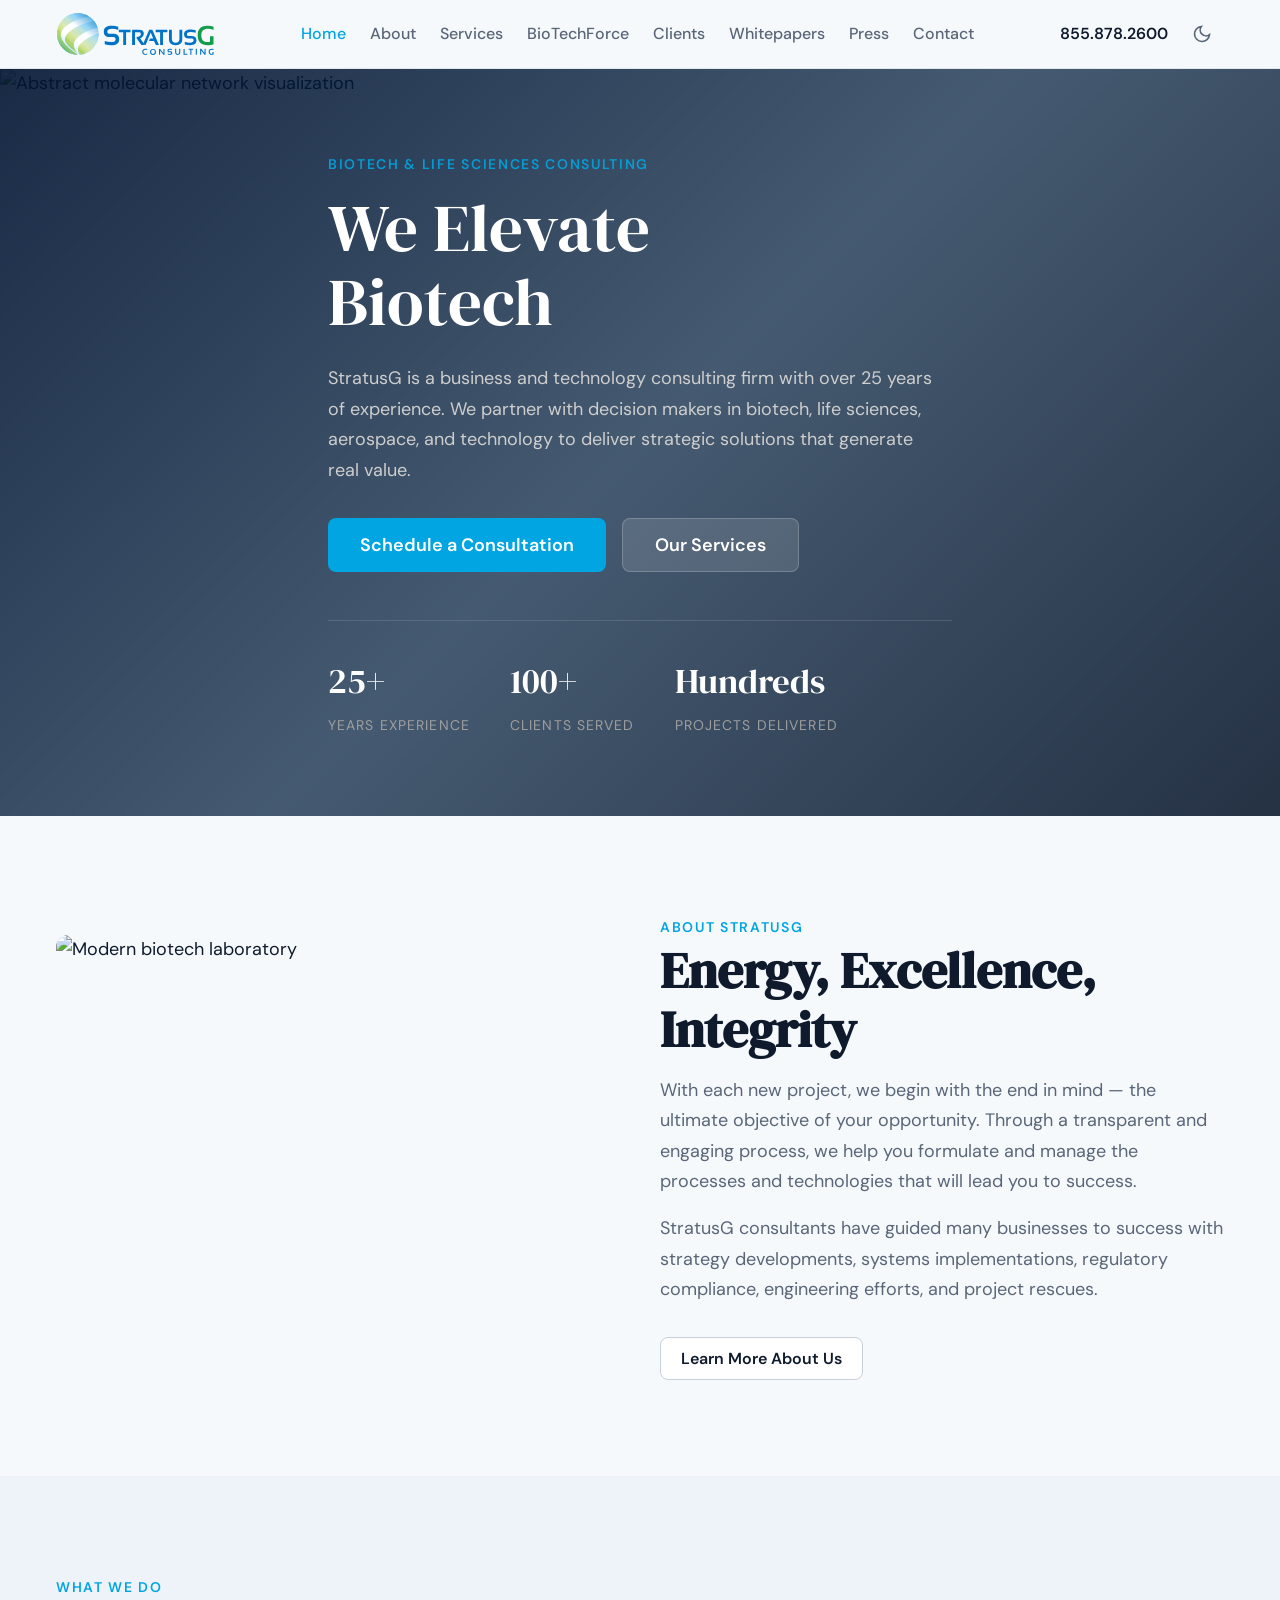
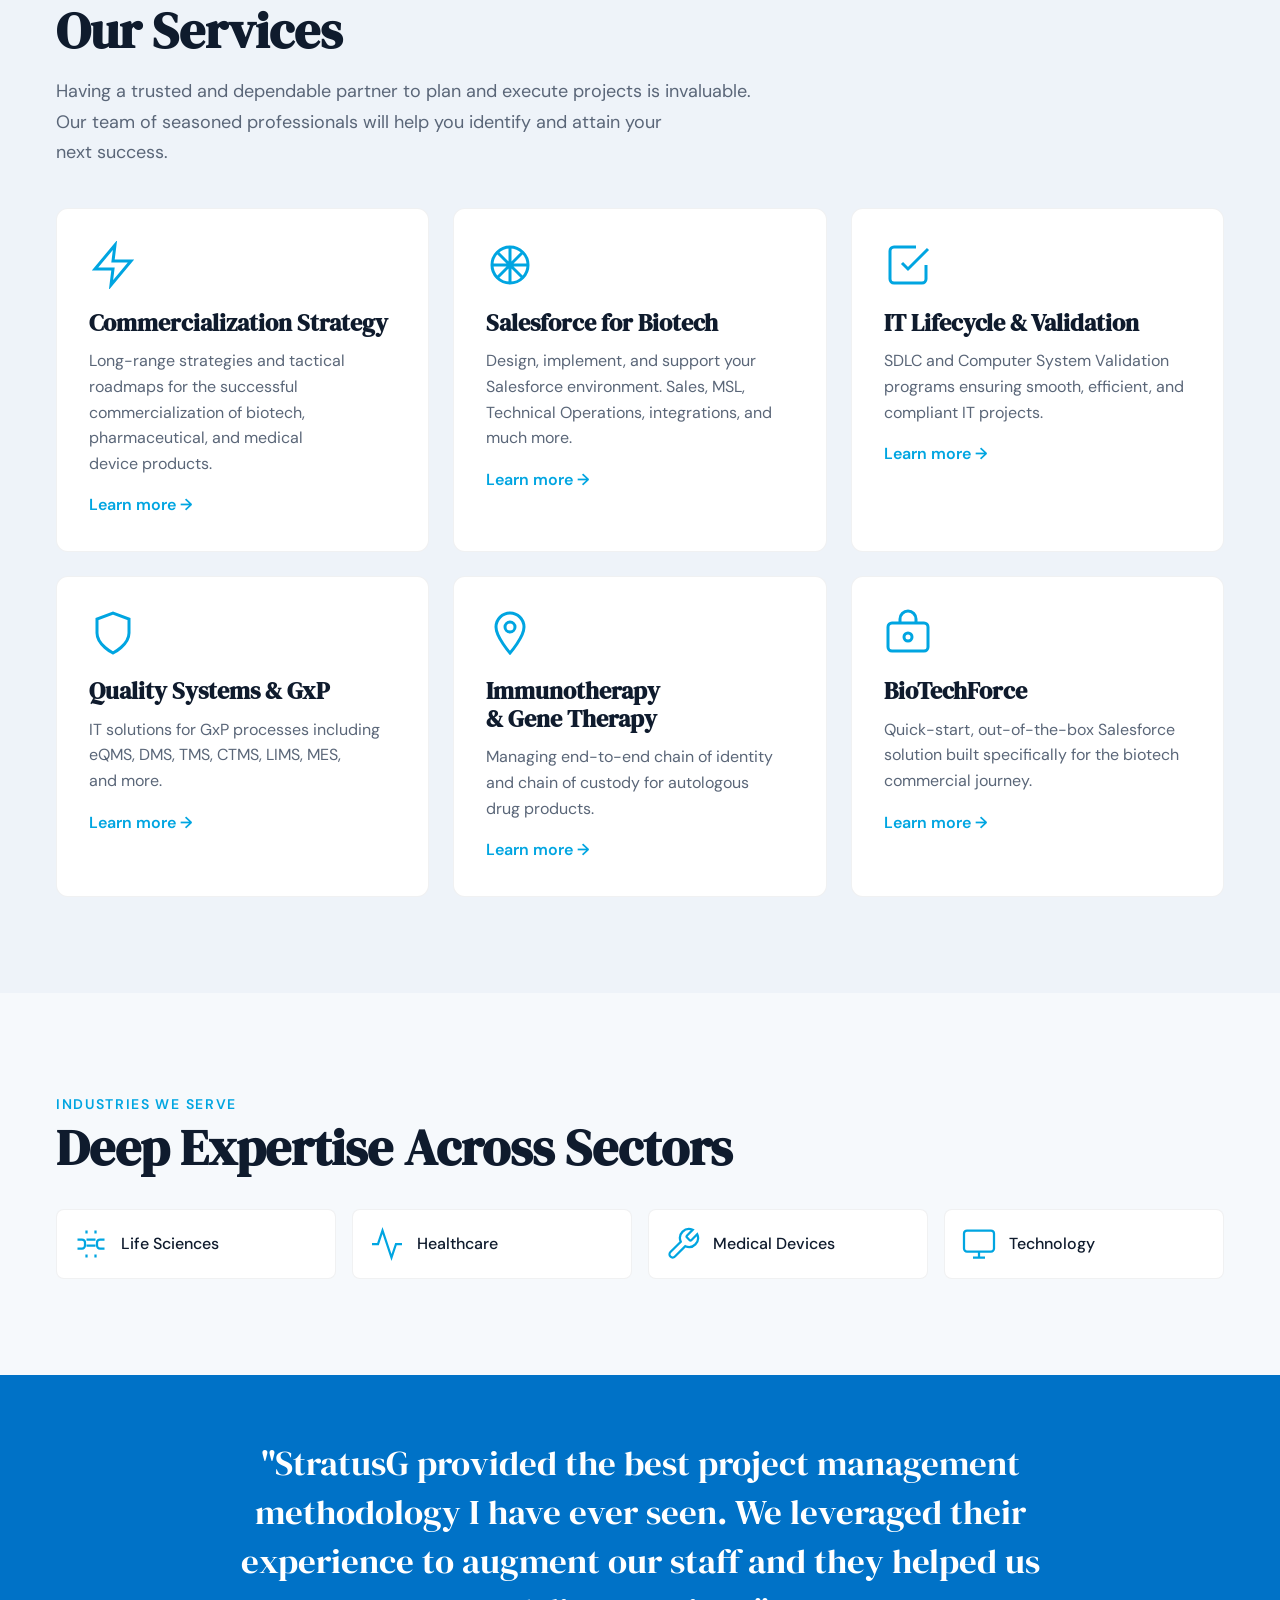
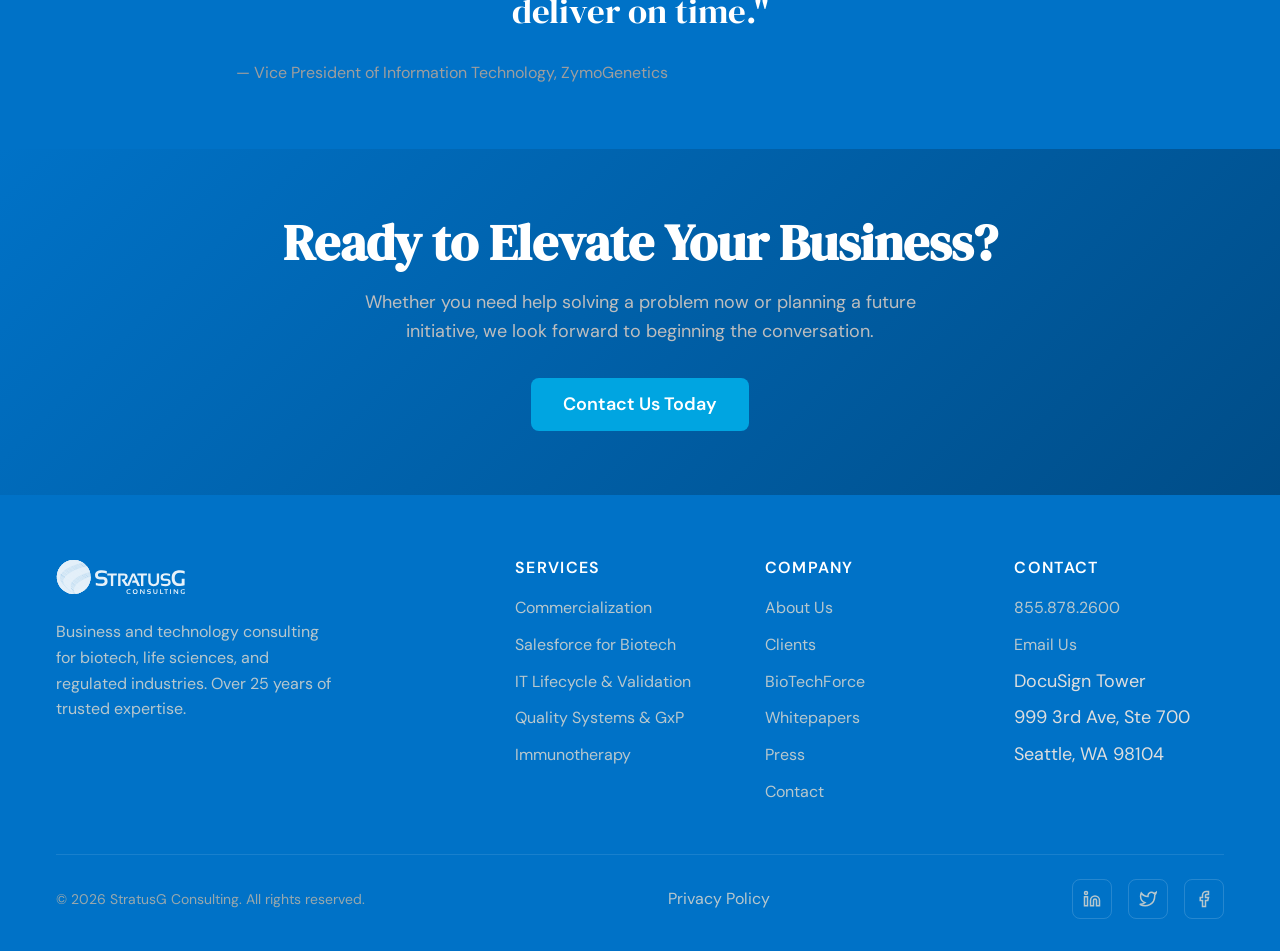
==== commit 4a5ad032: "Add privacy policy page Adds /privacy-policy URL with the StratusG privacy policy content. Footer in" ====
--- a/index.html
+++ b/index.html
@@ -2,6 +2,9 @@
 <html lang="en">
 <head>
 <meta charset="UTF-8">
+
+<!-- Mailchimp -->
+<script id="mcjs">!function(c,h,i,m,p){m=c.createElement(h),p=c.getElementsByTagName(h)[0],m.async=1,m.src=i,p.parentNode.insertBefore(m,p)}(document,"script","https://chimpstatic.com/mcjs-connected/js/users/6c91ae78536560a97a303c12b/6153d50673b8acf8c7838a152.js");</script>
 <meta name="viewport" content="width=device-width, initial-scale=1.0">
 <title>StratusG Consulting — Biotech &amp; Life Sciences Technology Consulting</title>
 <meta name="description" content="StratusG is a biotechnology consulting firm with 25+ years of experience. We partner with biotech, life sciences, aerospace, and technology leaders to deliver strategic solutions.">
@@ -965,6 +968,9 @@
     </div>
     <div class="footer__bottom">
       <span class="footer__copyright">&copy; 2026 StratusG Consulting. All rights reserved.</span>
+      <ul class="footer__links footer__legal" style="display:flex;gap:1.5rem;list-style:none;padding:0;margin:0;">
+        <li><a href="/privacy-policy">Privacy Policy</a></li>
+      </ul>
       <div class="footer__social">
         <a href="http://www.linkedin.com/companies/878215" target="_blank" rel="noopener noreferrer" aria-label="LinkedIn">
           <svg width="18" height="18" viewBox="0 0 24 24" fill="none" stroke="currentColor" stroke-width="2"><path d="M16 8a6 6 0 016 6v7h-4v-7a2 2 0 00-2-2 2 2 0 00-2 2v7h-4v-7a6 6 0 016-6z"/><rect x="2" y="9" width="4" height="12"/><circle cx="4" cy="4" r="2"/></svg>
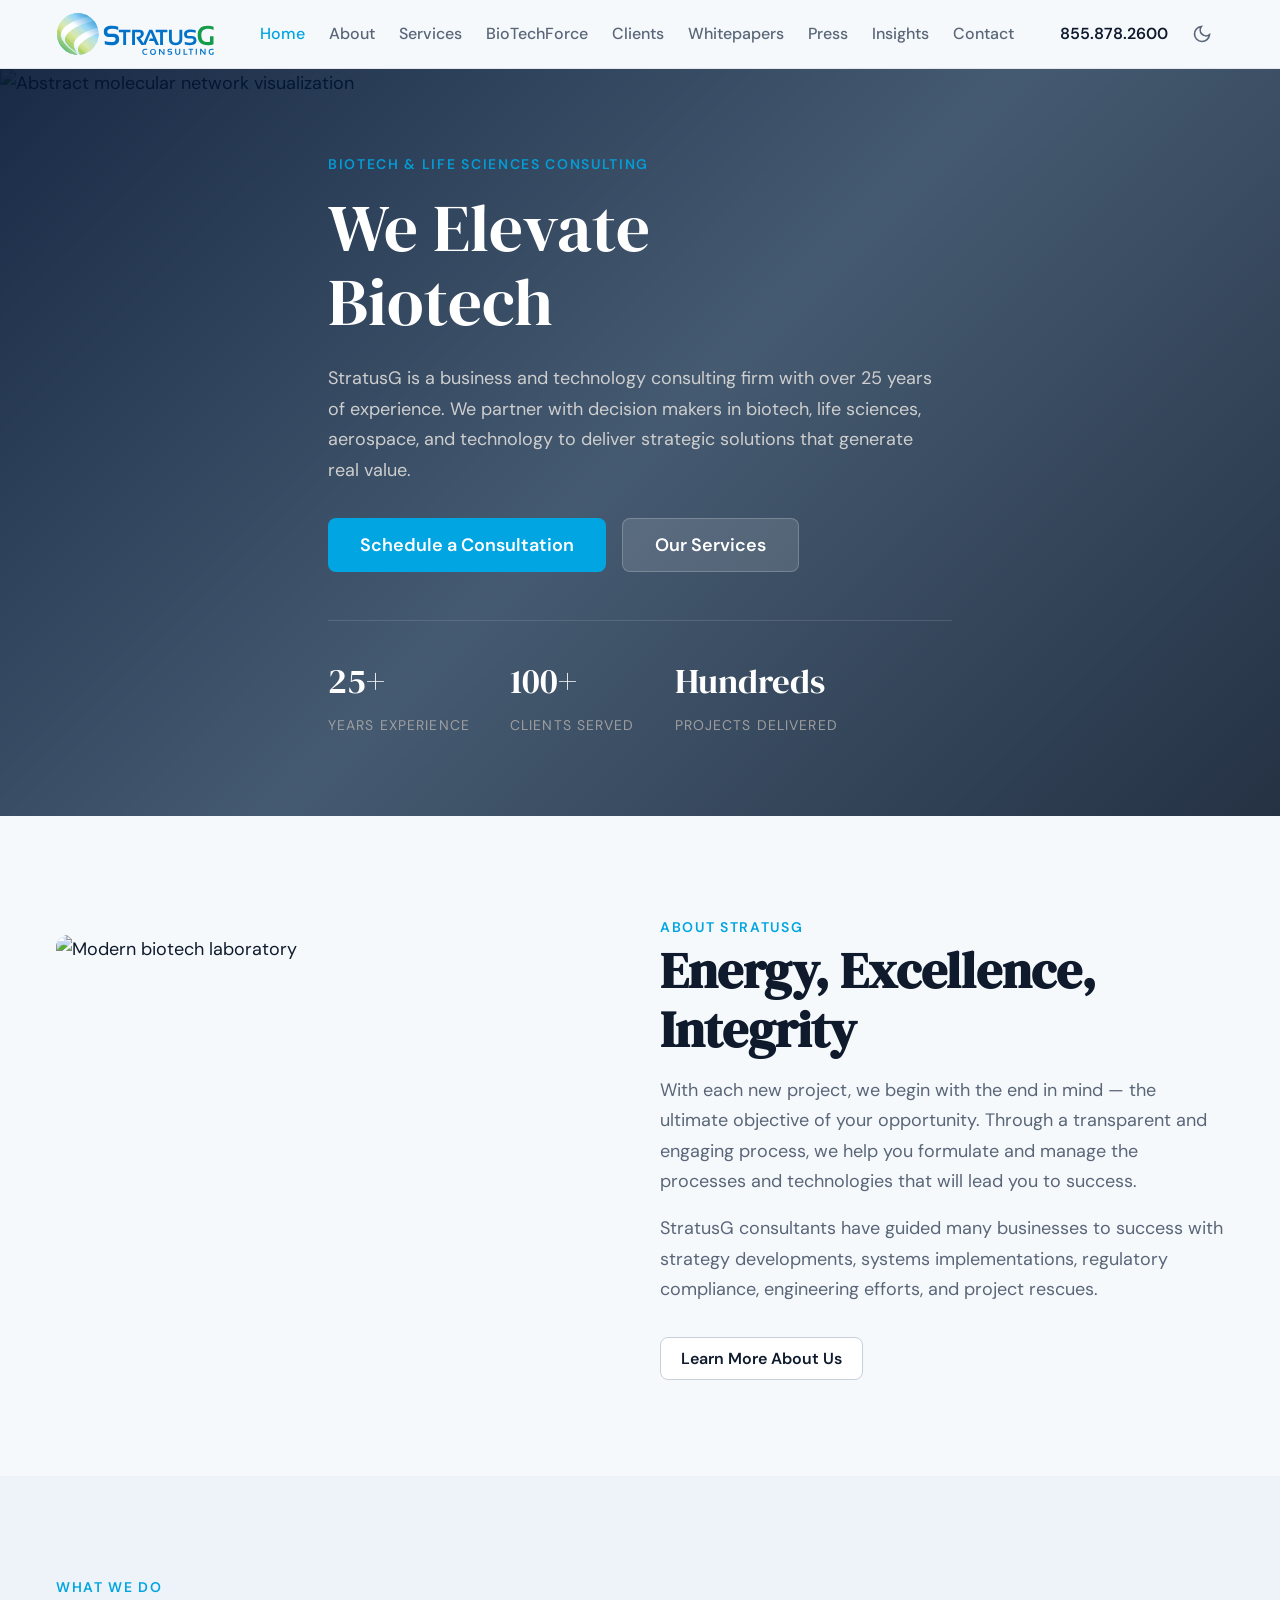
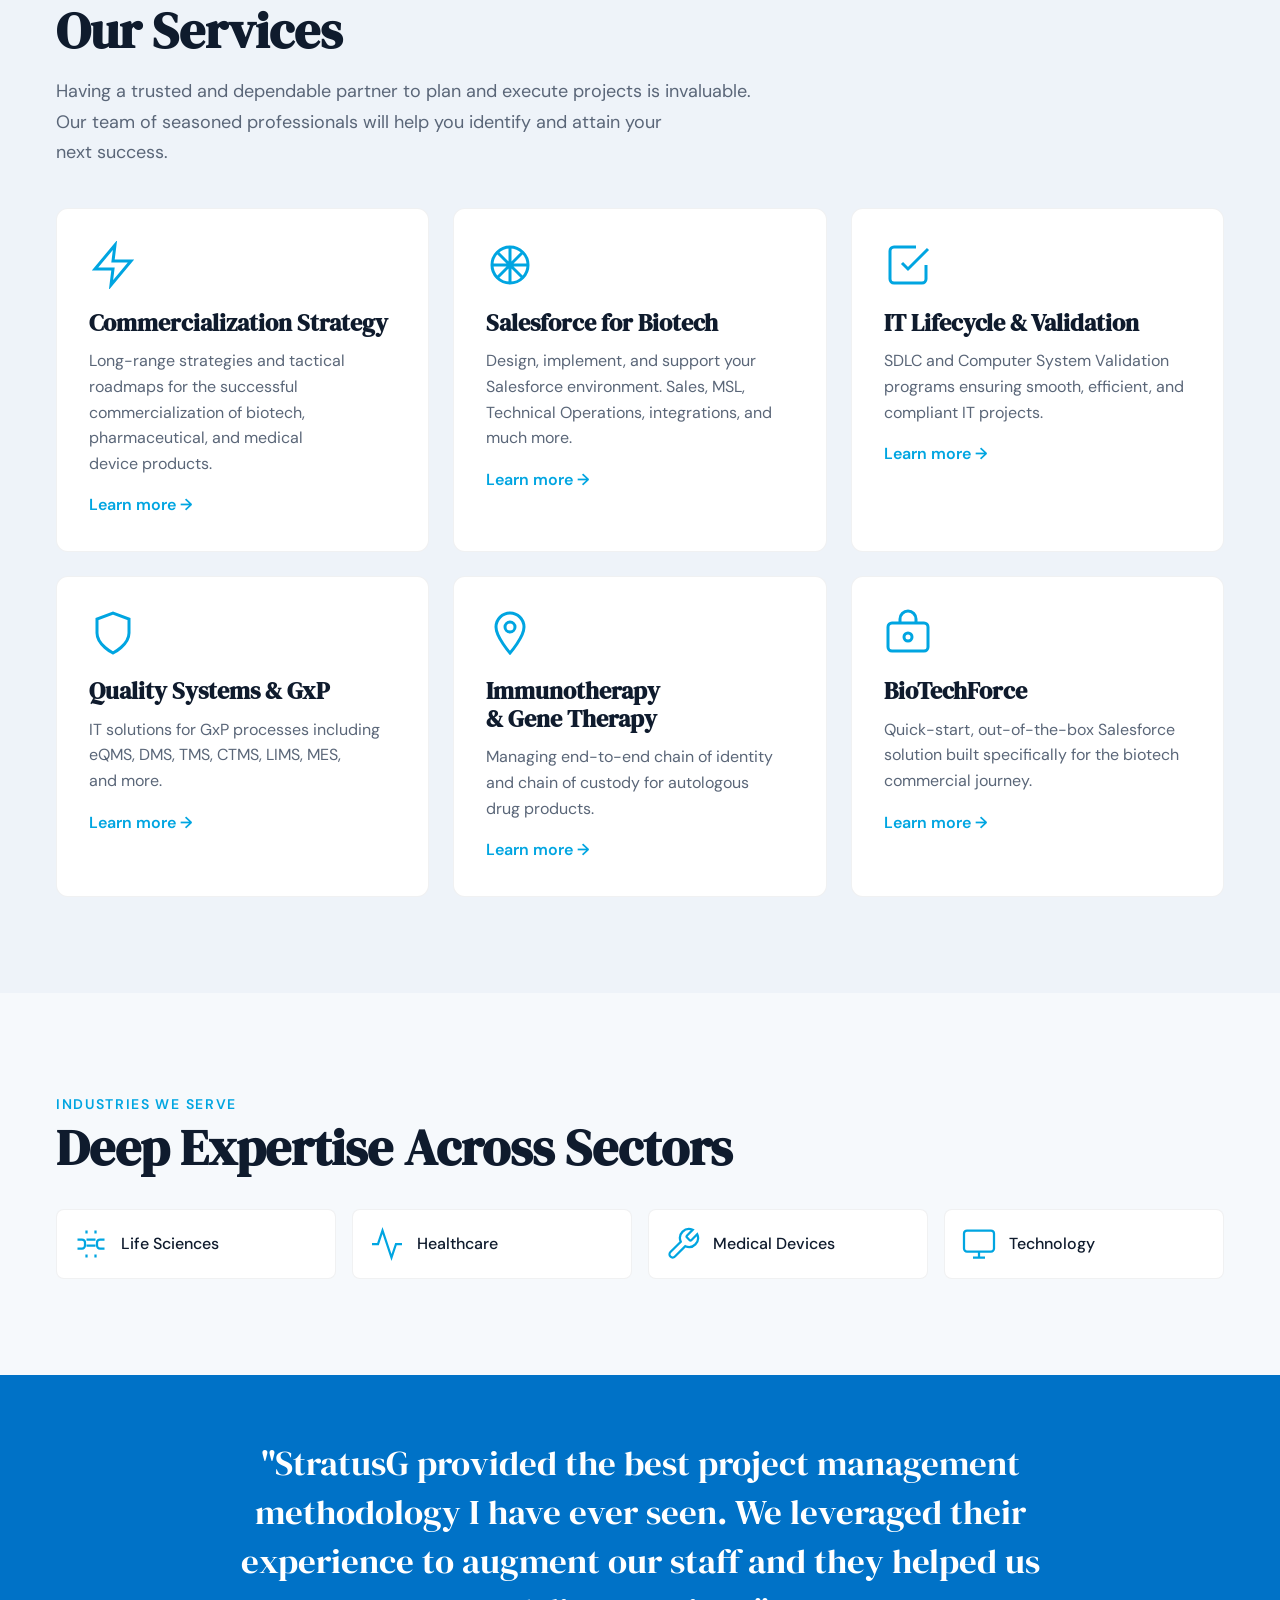
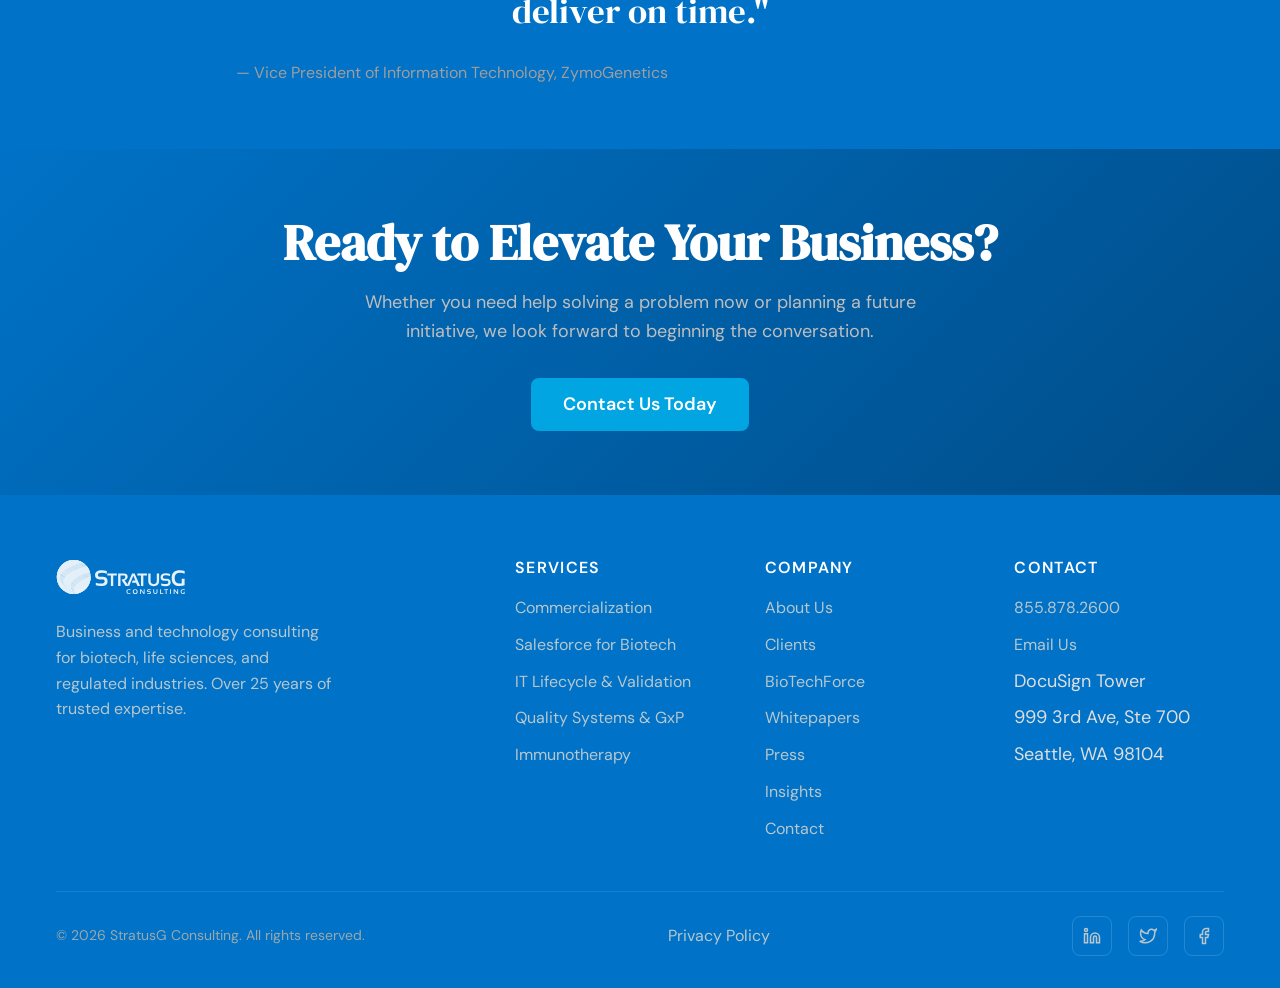
==== commit ac6ca445: "Add Insights page and nav links" ====
--- a/index.html
+++ b/index.html
@@ -180,6 +180,11 @@
   ]
 }
 </script>
+<!-- Apollo website tracker -->
+<script>function initApollo(){var n=Math.random().toString(36).substring(7),o=document.createElement("script");
+o.src="https://assets.apollo.io/micro/website-tracker/tracker.iife.js?nocache="+n,o.async=!0,o.defer=!0,
+o.onload=function(){window.trackingFunctions.onLoad({appId:"66bcf4831e5bf001b2159219"})},
+document.head.appendChild(o)}initApollo();</script>
 </head>
 <body>
 
@@ -198,6 +203,7 @@
       <a href="#clients" data-nav="clients">Clients</a>
       <a href="#whitepapers" data-nav="whitepapers">Whitepapers</a>
       <a href="#press" data-nav="press">Press</a>
+      <a href="./insights.html">Insights</a>
       <a href="#contact" data-nav="contact">Contact</a>
     </nav>
 
@@ -225,6 +231,7 @@
   <a href="#clients" data-nav="clients" onclick="document.querySelector('.mobile-nav').classList.remove('open')">Clients</a>
   <a href="#whitepapers" data-nav="whitepapers" onclick="document.querySelector('.mobile-nav').classList.remove('open')">Whitepapers</a>
   <a href="#press" data-nav="press" onclick="document.querySelector('.mobile-nav').classList.remove('open')">Press</a>
+  <a href="./insights.html">Insights</a>
   <a href="#contact" data-nav="contact" onclick="document.querySelector('.mobile-nav').classList.remove('open')">Contact</a>
 </nav>
 
@@ -800,9 +807,9 @@
           <div class="whitepaper-card__icon">
             <svg width="48" height="48" viewBox="0 0 24 24" fill="none" stroke="currentColor" stroke-width="1.5"><path d="M14 2H6a2 2 0 00-2 2v16a2 2 0 002 2h12a2 2 0 002-2V8z"/><polyline points="14 2 14 8 20 8"/><line x1="16" y1="13" x2="8" y2="13"/><line x1="16" y1="17" x2="8" y2="17"/><polyline points="10 9 9 9 8 9"/></svg>
           </div>
-          <h3 class="whitepaper-card__title">Salesforce.com Versus Veeva CRM</h3>
-          <p class="whitepaper-card__desc">A comparative analysis of Salesforce.com and Veeva CRM platforms for life sciences and biotech organizations.</p>
-          <button class="btn btn--accent whitepaper-card__btn" onclick="showWhitepaperForm('Veeva', 'Salesforce.com Versus Veeva CRM')">Download Whitepaper</button>
+          <h3 class="whitepaper-card__title">CRM Selection for Life Sciences: Salesforce, Veeva CRM, and BioTechForce</h3>
+          <p class="whitepaper-card__desc">A comparative analysis of Salesforce, Veeva CRM, and BioTechForce to help life sciences and biotech organizations choose the right CRM platform.</p>
+          <button class="btn btn--accent whitepaper-card__btn" onclick="showWhitepaperForm('Veeva', 'CRM Selection for Life Sciences: Salesforce, Veeva CRM, and BioTechForce')">Download Whitepaper</button>
         </div>
 
         <!-- Whitepaper Card 2 -->
@@ -820,9 +827,9 @@
           <div class="whitepaper-card__icon">
             <svg width="48" height="48" viewBox="0 0 24 24" fill="none" stroke="currentColor" stroke-width="1.5"><path d="M14 2H6a2 2 0 00-2 2v16a2 2 0 002 2h12a2 2 0 002-2V8z"/><polyline points="14 2 14 8 20 8"/><line x1="16" y1="13" x2="8" y2="13"/><line x1="16" y1="17" x2="8" y2="17"/><polyline points="10 9 9 9 8 9"/></svg>
           </div>
-          <h3 class="whitepaper-card__title">CRM: More Than Software</h3>
-          <p class="whitepaper-card__desc">Discover how CRM strategy and implementation goes beyond the technology to deliver real business value.</p>
-          <button class="btn btn--accent whitepaper-card__btn" onclick="showWhitepaperForm('CRM', 'CRM: More Than Software')">Download Whitepaper</button>
+          <h3 class="whitepaper-card__title">Life Sciences CRM in Transition: Salesforce, Veeva Vault CRM, and the New Competitive Landscape</h3>
+          <p class="whitepaper-card__desc">An inside look at how the life sciences CRM landscape is shifting between Salesforce and Veeva Vault CRM, and what it means for your organization's platform strategy.</p>
+          <button class="btn btn--accent whitepaper-card__btn" onclick="showWhitepaperForm('CRM', 'Life Sciences CRM in Transition: Salesforce, Veeva Vault CRM, and the New Competitive Landscape')">Download Whitepaper</button>
         </div>
 
       </div>
@@ -952,6 +959,7 @@
           <li><a href="#biotechforce" data-nav="biotechforce">BioTechForce</a></li>
           <li><a href="#whitepapers" data-nav="whitepapers">Whitepapers</a></li>
           <li><a href="#press" data-nav="press">Press</a></li>
+          <li><a href="./insights.html">Insights</a></li>
           <li><a href="#contact" data-nav="contact">Contact</a></li>
         </ul>
       </div>
